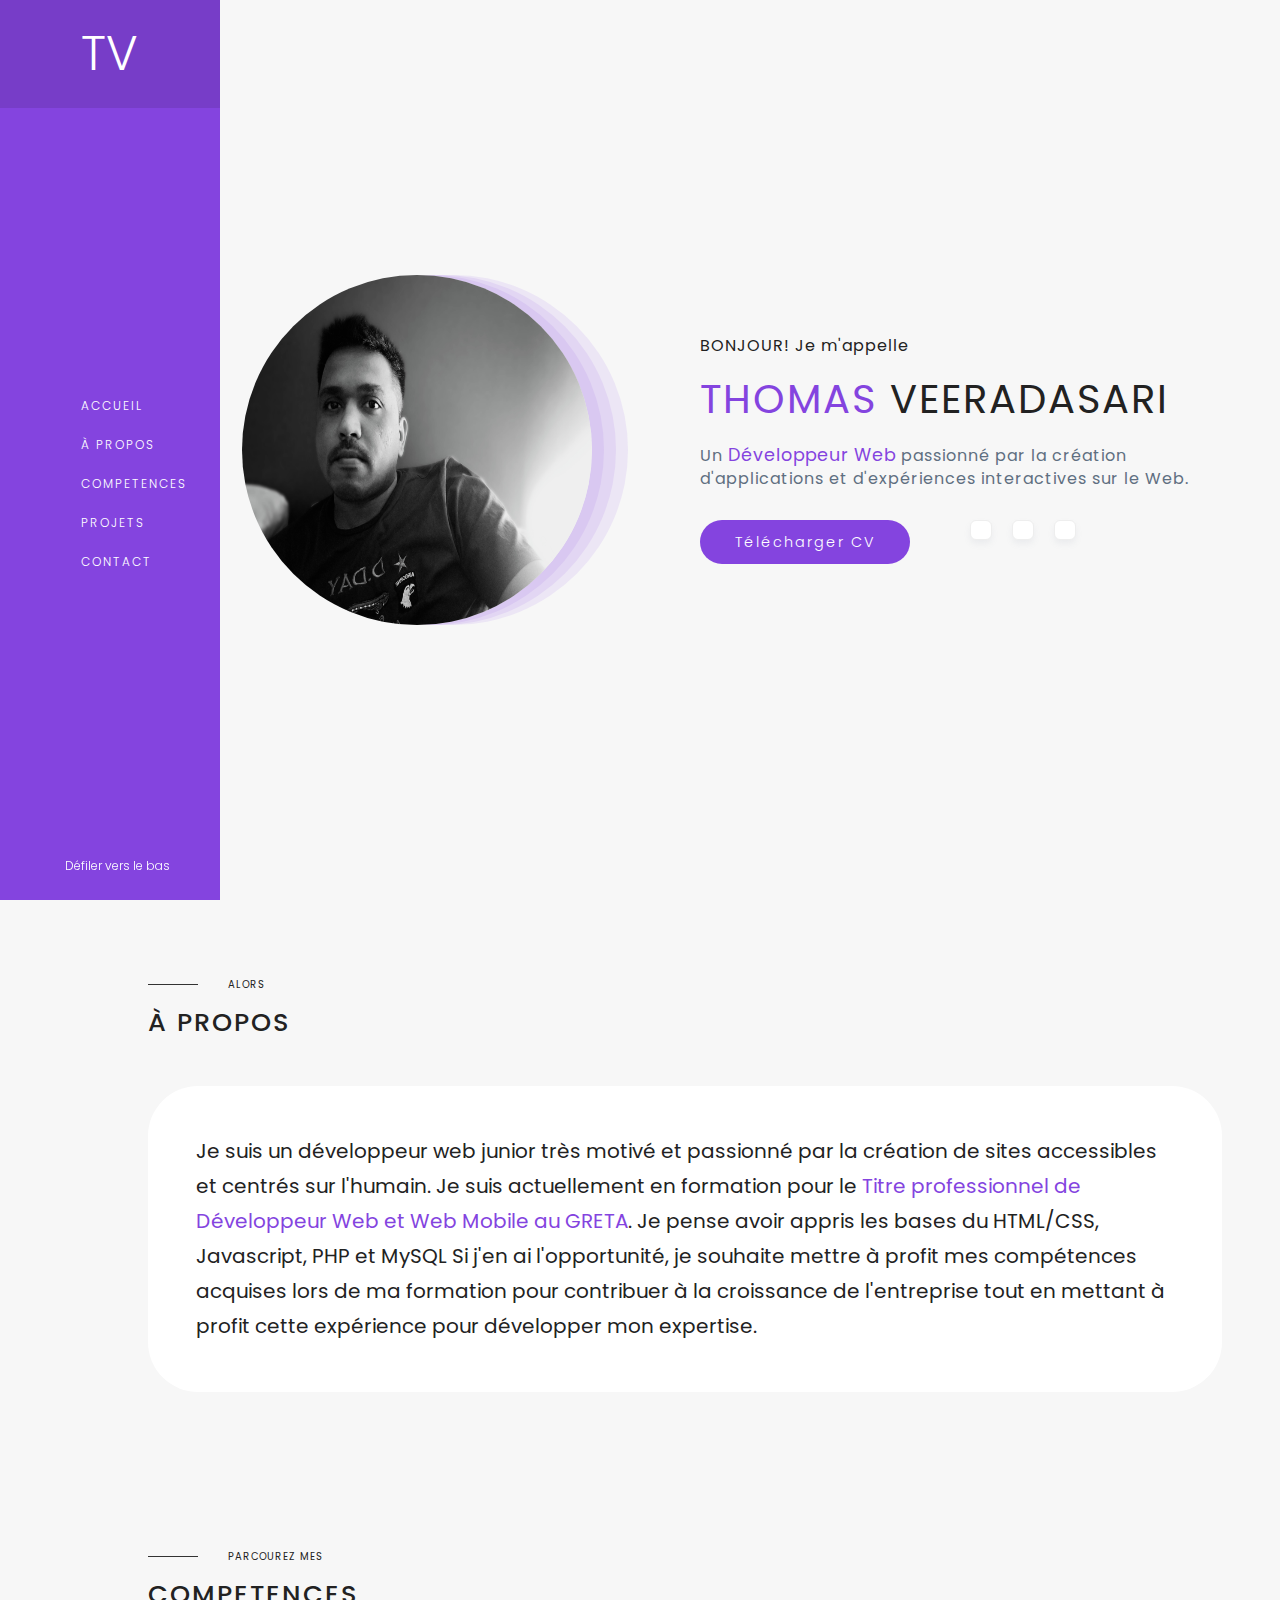
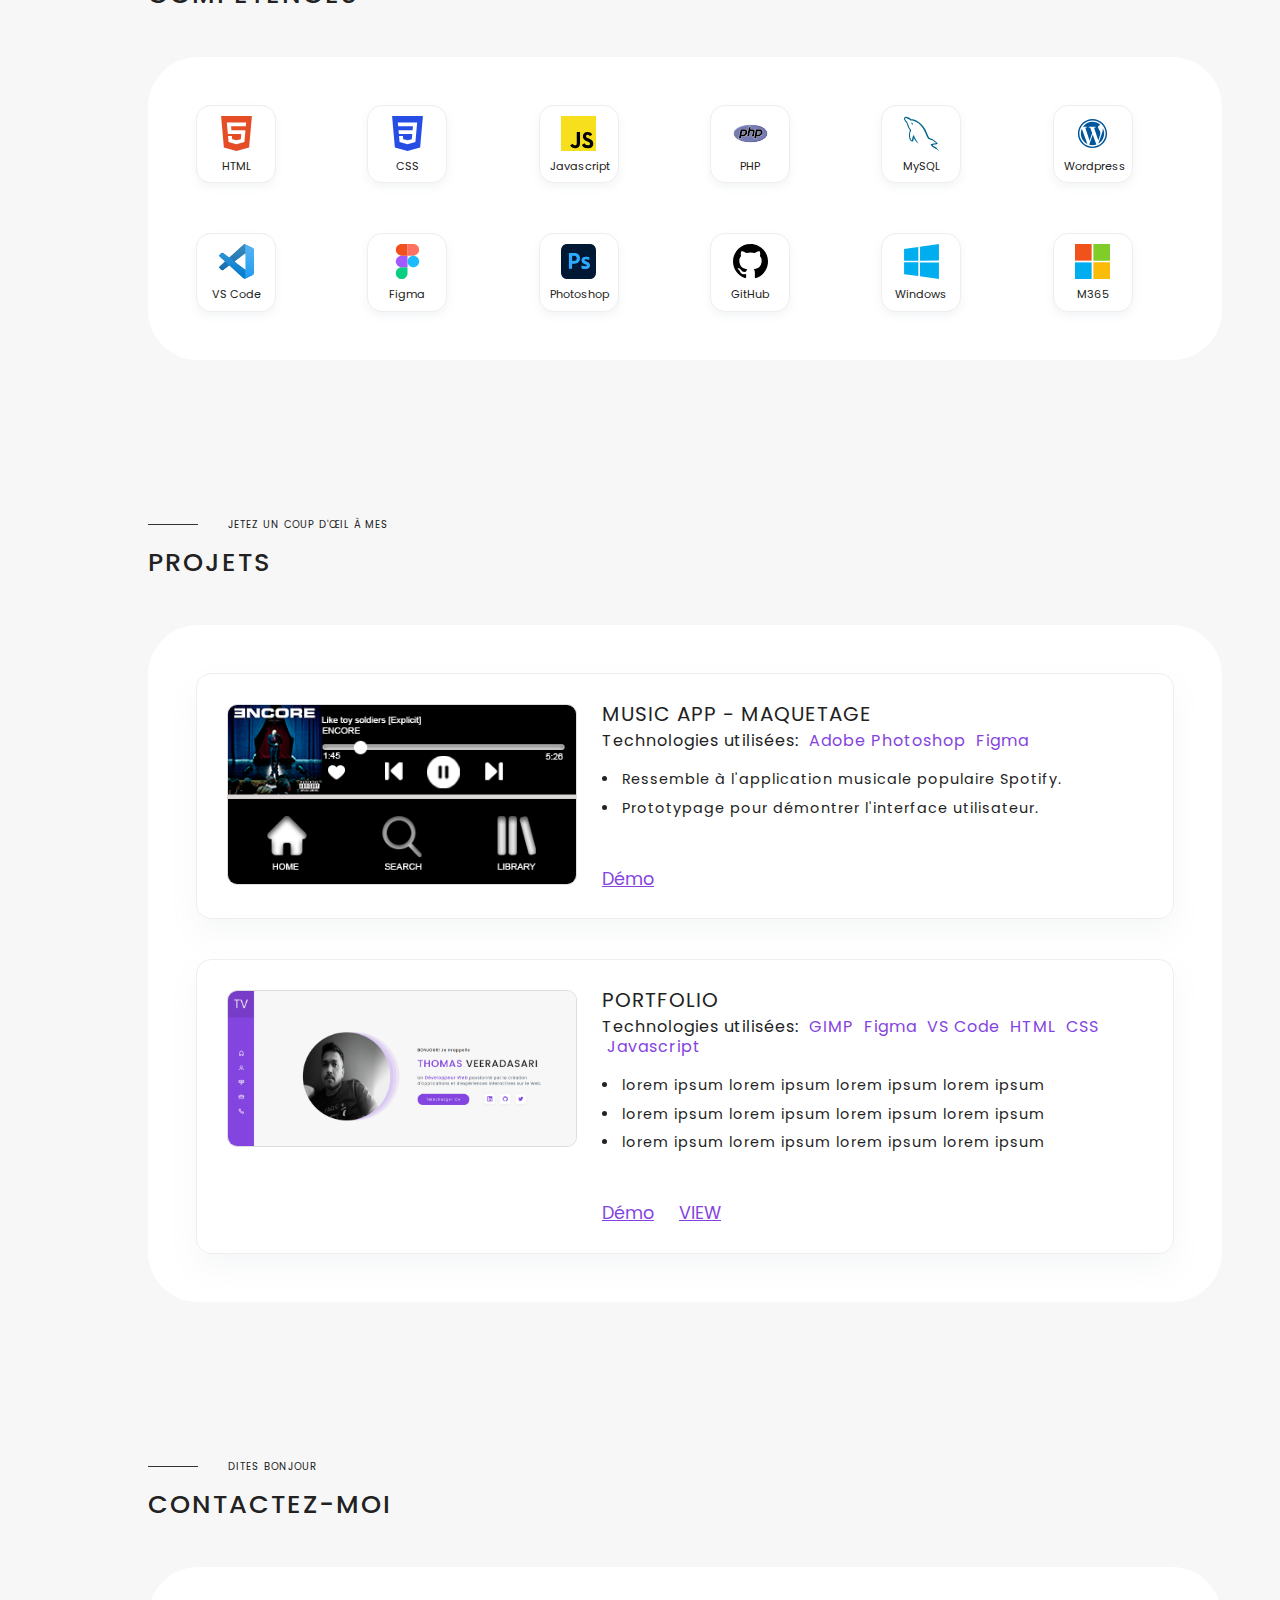
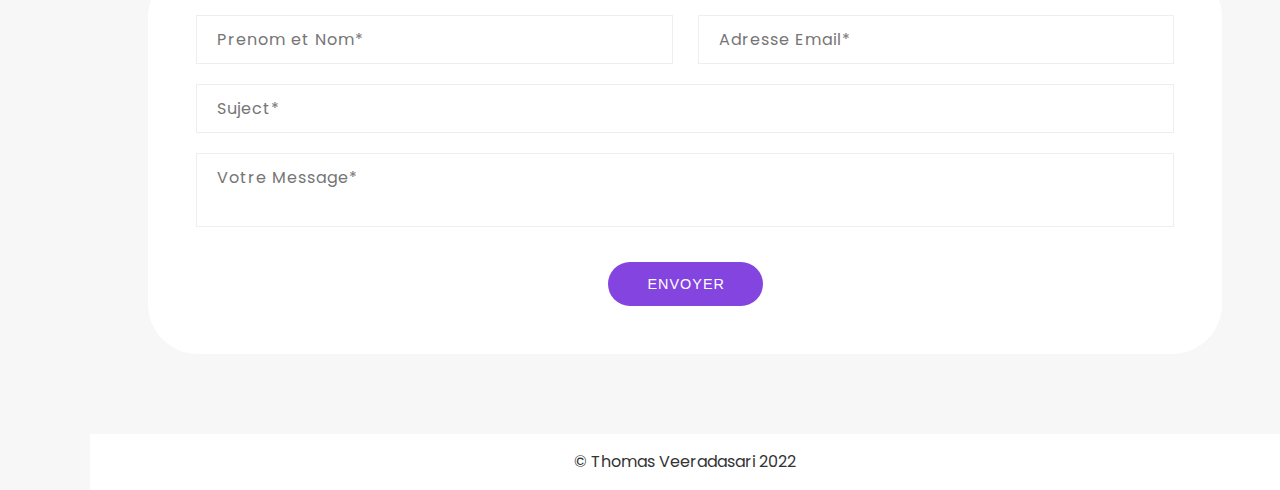
==== index.html @ 2aaac50d "Update index.html" ====
<!DOCTYPE html>
<html lang="en">
<head>
    <meta charset="UTF-8">
    <meta http-equiv="X-UA-Compatible" content="IE=edge">
    <meta name="viewport" content="width=device-width, initial-scale=1.0">
    <title>Thomas Veeradasari - Développeur web et web mobile</title>
    <meta name="description" content="Un Développeur Web passionné par la création d'applications et d'expériences interactives sur le Web.">
    <link rel="Icon" href="assets/Images/code.png" type="image/x-icon">
    <link href="https://fonts.googleapis.com/css2?family=Poppins:ital,wght@0,300;0,500;1,400&display=swap" rel="stylesheet">
    <link rel="stylesheet" href="css/style.css">
    <link rel="stylesheet" href="https://cdn.lineicons.com/2.0/LineIcons.css">
    
    <!-- Global site tag (gtag.js) - Google Analytics -->
    <script async src="https://www.googletagmanager.com/gtag/js?id=G-G7EKZEK2NE"></script>
    <script>
      window.dataLayer = window.dataLayer || [];
      function gtag(){dataLayer.push(arguments);}
      gtag('js', new Date());

      gtag('config', 'G-G7EKZEK2NE');
    </script>
    
</head>
<body>
    <!-- Mobile menu button -->
    <div id="home" class="visuallyHidden"></div>
    <div class="menuButton" id="menuButton" tabindex=0>
        <div class="linesContainer">
            <span></span>
        </div>
    </div>
    <!-- Side menu -->
    <aside class="sideMenu sideMenuShow" id="sideMenu">
        <p class="logo">TV</p>
        <nav>
            <ul class="nav">
                <li class="homeNav">
                    <a href="#home" class="navItem">
                        <i class="lni lni-home"></i>
                        <span class="navItemName">ACCUEIL</span>
                    </a>
                </li>
                <li class="proposNav">
                    <a href="#propos" class="navItem">
                        <i class="lni lni-user"></i>
                        <span class="navItemName">À PROPOS</span>
                    </a>
                </li>
                <li class="competencesNav">
                    <a href="#competences" class="navItem">
                        <i class="lni lni-code-alt"></i>
                        <span class="navItemName">COMPETENCES</span>
                    </a>
                </li>
                <li class="projetsNav">
                    <a href="#projets" class="navItem">
                        <i class="lni lni-briefcase"></i>
                        <span class="navItemName">PROJETS</span>
                    </a>
                </li>
                <li class="contactNav">
                    <a href="#contact" class="navItem">
                        <i class="lni lni-phone"></i>
                        <span class="navItemName">CONTACT</span>
                    </a>
                </li>
            </ul>
        </nav>
        <div class="scrollDown" id="scrollDown">
            <i class="lni lni-arrow-down"></i>
            <span class="navItemName scrollDownText">Défiler vers le bas</span>
        </div>
    </aside>

    <!--Beginning of the wrapper -->
    <div class="wrapper">
        <div class="innerWrapper">
            <header>
                <div class="profilePicture">
                    <img src="assets/Images/IMG20200402204144.jpg" alt="A picture of Thomas Veeradasari">
                </div>
                <div class="profile">
                    <p class="greet">BONJOUR! Je m'appelle</p>
                    <h1 class="name"><span class="firstName">THOMAS</span> VEERADASARI</h1>
                    <p class="resume">Un <span>Développeur Web</span> passionné par la création d'applications et d'expériences interactives sur le Web.</p>
                    <div class="socialResume">
                        <a href="assets/CV_DWWM_VEERADASARI.pdf" alt="Thomas Veeradasari's resumé" class="resumeLink" target="_blank" rel="noopener noreferrer">Télécharger CV</a>
                        <div>
                            <ul class="socialsList">
                                <li><a href="http://www.linkedin.com/in/tnpkv" target="_blank" rel="noopener noreferrer"><i class="lni lni-linkedin-original" aria-label="Link to Thomas's LinkedIn page."></i></a></li>
                                <li><a href="https://github.com/thomasVeeradasari" target="_blank" rel="noopener noreferrer"><i class="lni lni-github-original" aria-label="Link to Thomas's GitHub page."></i></a></li>
                                <li><a href="https://twitter.com/ThomasNPKV" target="_blank" rel="noopener noreferrer"><i class="lni lni-twitter-original" aria-label="Link to Thomas's Twitter profile."></i></a></li>
                            </ul>
                        </div>
                    </div>
                </div>
            </header>
            <!-- Main Section - Beginning -->
            <main>
                <!-- About Section -->
                <section class="proposSection" id="propos">
                    <div class="sectionHead">
                        <span>Alors</span>
                        <h2>À PROPOS</h2>
                    </div>
                    <article class="proposContainer sectionContainer">
                        <p>Je suis un développeur web junior très motivé et passionné par la création de sites accessibles et centrés sur l'humain. Je suis actuellement en formation pour le <span>Titre professionnel de Développeur Web et Web Mobile au GRETA</span>. Je pense avoir appris les bases du HTML/CSS, Javascript, PHP et MySQL Si j'en ai l'opportunité, je souhaite mettre à profit mes compétences acquises lors de ma formation pour contribuer à la croissance de l'entreprise tout en mettant à profit cette expérience pour développer mon expertise.</p>
                    </article>
                </section>

                <!-- Competences Section -->
                <section class="competencesSection" id="competences">
                    <div class="sectionHead">
                        <span>Parcourez mes</span>
                        <h2>COMPETENCES</h2>
                    </div>
                    <div class="competencesContainer sectionContainer">
                        <ul class="competencesGrid">
                            <li>
                                <div class="itemContainer">
                                    <img src="assets/Images/html.svg">
                                    <p>HTML</p>
                                </div>
                            </li>
                            <li>
                                <div class="itemContainer">
                                    <img src="assets/Images/css.svg">
                                    <p>CSS</p>
                                </div>
                            </li>
                            <li>
                                <div class="itemContainer">
                                    <img src="assets/Images/javascript.svg">
                                    <p>Javascript</p>
                                </div>
                            </li>
                            <li>
                                <div class="itemContainer">
                                    <img src="assets/Images/php.svg">
                                    <p>PHP</p>
                                </div>
                            </li>
                            <li>
                                <div class="itemContainer">
                                    <img src="assets/Images/mysql-icon.svg">
                                    <p>MySQL</p>
                                </div>
                            </li>
                            <li>
                                <div class="itemContainer">
                                    <img src="assets/Images/icons8-wordpress.svg">
                                    <p>Wordpress</p>
                                </div>
                            </li>
                            <li>
                                <div class="itemContainer">
                                    <img src="assets/Images/visual-studio-code.svg">
                                    <p>VS Code</p>
                                </div>
                            </li>
                            <li>
                                <div class="itemContainer">
                                    <img src="assets/Images/figma-1.svg">
                                    <p>Figma</p>
                                </div>
                            </li>
                            <li>
                                <div class="itemContainer">
                                    <img src="assets/Images/Adobe_Photoshop_CC_icon.svg.png">
                                    <p>Photoshop</p>
                                </div>
                            </li>
                            <li>
                                <div class="itemContainer">
                                    <img src="assets/Images/iconmonstr-github-1.svg">
                                    <p>GitHub</p>
                                </div>
                            </li>
                            <li>
                                <div class="itemContainer">
                                    <img src="assets/Images/microsoft-windows-22-logo-svgrepo-com.svg">
                                    <p>Windows</p>
                                </div>
                            </li>
                            <li>
                                <div class="itemContainer">
                                    <img src="assets/Images/microsoft.svg">
                                    <p>M365</p>
                                </div>
                            </li>
                        </ul>
                    </div>
                </section>

                <!-- Projets Section -->
                <section class="projetsSection" id="projets">
                    <div class="sectionHead">
                        <span>Jetez un coup d'œil à mes</span>
                        <h2>PROJETS</h2>
                    </div>
                    <div class="projetsContainer sectionContainer">
                        <!-- Projet 1 -->
                        <article class="projetsCard">
                            <div class="projetImageContainer">
                                <img src="assets/Images/footer.png" alt="">
                            </div>
                            <div class="projetsResumeContainer">
                                <h3>MUSIC APP - MAQUETAGE</h3>
                                <h4>Technologies utilisées: <span class="techStack">Adobe Photoshop</span><span class="techStack">Figma</span></h4>
                                <ul>
                                    <li>Ressemble à l'application musicale populaire Spotify.</li>
                                    <li>Prototypage pour démontrer l'interface utilisateur.</li>
                                </ul>
                                <div class="projetsLinks">
                                    <a href="https://www.figma.com/proto/KBWmbtLY37FezzA6kGeio1/Music-App-by-Thomas?page-id=0%3A1&node-id=6%3A7&viewport=241%2C48%2C0.39&scaling=scale-down&starting-point-node-id=6%3A7" class="viewLink" target="_blank" rel="noopener noreferrer">Démo</a>
                                </div>
                            </div>
                        </article>
                        <!-- Projet 2 -->
                        <article class="projetsCard">
                            <div class="projetImageContainer">
                                <img src="assets/Images/Projet_pf.png" alt="">
                            </div>
                            <div class="projetsResumeContainer">
                                <h3>PORTFOLIO</h3>
                                <h4>Technologies utilisées: <span class="techStack">GIMP</span><span class="techStack">Figma</span><span class="techStack">VS Code</span><span class="techStack">HTML</span><span class="techStack">CSS</span><span class="techStack">Javascript</span></h4>
                                <ul>
                                    <li>lorem ipsum lorem ipsum lorem ipsum lorem ipsum</li>
                                    <li>lorem ipsum lorem ipsum lorem ipsum lorem ipsum</li>
                                    <li>lorem ipsum lorem ipsum lorem ipsum lorem ipsum</li>
                                </ul>
                                <div class="projetsLinks">
                                    <a href="" class="viewLink">Démo</a>
                                    <a href="" class="viewLink">VIEW</a>
                                </div>
                            </div>
                        </article>
                    </div>
                </section>

                <!-- Contact Section -->
                <section class="contactSection" id="contact">
                    <div class="sectionHead">
                        <span>Dites Bonjour</span>
                        <h2>CONTACTEZ-MOI</h2>
                    </div>
                    <div class="contactContainer sectionContainer">
                        <!-- <h3>GET in Touch</h3> -->
                        <form action="https://formspree.io/f/myyobzgb" id="contactForm" method="POST">
                            <label for="nameInput" class="srOnly"></label>
                            <input type="text" id="nameInput" class="nameInput" name="nameInput" placeholder="Prenom et Nom*" required>
                            <label for="emailInput" class="srOnly"></label>
                            <input type="email" id="emailInput" class="emailInput" name="emailInput" placeholder="Adresse Email*" required>
                            <label for="subjectInput" class="srOnly"></label>
                            <input type="text" id="subjectInput" class="subjectInput" name="subjectInput" placeholder="Suject*" required>
                            <label for="messageInput" class="srOnly"></label>
                            <textarea name="messageInput" id="messageInput" name="messageInput" class="messageInput" placeholder="Votre Message*" required></textarea>
                        </form>
                        <button type="submit" form="contactForm" class="formSend" target="_blank" rel="noopener noreferrer">ENVOYER</button>
                    </div>
                </section>

            </main> <!-- End of Main -->
        </div>
        <!-- Footer -->
        <footer>
            <p>&copy; Thomas Veeradasari 2022</p>
        </footer>
    </div> <!-- End of the wrapper -->
    <script src="https://code.jquery.com/jquery-3.5.1.js" integrity="sha256-QWo7LDvxbWT2tbbQ97B53yJnYU3WhH/C8ycbRAkjPDc=" crossorigin="anonymous"></script>
    <script type="text/javascript" src="scripts/index.js"></script>
</body>
</html>
---- css/style.css ----
a, abbr, acronym, address, applet, article, aside, audio, b, big, blockquote, body, canvas, caption, center, cite, code, dd, del, details, dfn, div, dl, dt, em, embed, fieldset, figcaption, figure, footer, form, h1, h2, h3, h4, h5, h6, header, hgroup, html, i, iframe, img, ins, kbd, label, legend, li, mark, menu, nav, object, ol, output, p, pre, q, ruby, s, samp, section, small, span, strike, strong, sub, summary, sup, table, tbody, td, tfoot, th, thead, time, tr, tt, u, ul, var, video {
    margin: 0;
    padding: 0;
    border: 0;
    font-size: 100%;
    font: inherit;
    vertical-align: baseline;
}

article, aside, details, figcaption, figure, footer, header, hgroup, menu, nav, section {
    display: block;
}

body {
    line-height: 1;
}

ol, ul {
    list-style: none;
}

[hidden] {
    display: none;
}

html {
    font-size: 100%;
    -webkit-text-size-adjust: 100%;
    -ms-text-size-adjust: 100%;
}

a:focus {
    outline: thin dotted;
}
  
a:active, a:hover {
    outline: 0;
}

form {
    margin: 0;
}

button, input, select, textarea {
    font-size: 100%;
    margin: 0;
    vertical-align: baseline;
}

button, input {
    line-height: normal;
}

button, select {
    text-transform: none;
}

button, html input[type=button], input[type=reset], input[type=submit] {
    -webkit-appearance: button;
    cursor: pointer;
}
  
button[disabled], html input[disabled] {
    cursor: default;
}

textarea {
    overflow: auto;
    vertical-align: top;
    resize: vertical;
}

button, html, input, select, textarea {
    color: #222;
}

::-moz-selection {
    background: #b3d4fc;
    text-shadow: none;
}
  
::selection {
    background: #b3d4fc;
    text-shadow: none;
}

img {
    border: 0;
    -ms-interpolation-mode: bicubic;
    vertical-align: middle;
}

* {
    -webkit-box-sizing: border-box;
    box-sizing: border-box;
}

.visuallyHidden:not(:focus):not(:active) {
    position: absolute;
    width: 1px;
    height: 1px;
    margin: -1px;
    border: 0;
    padding: 0;
    white-space: nowrap;
    -webkit-clip-path: inset(100%);
            clip-path: inset(100%);
    clip: rect(0 0 0);
    overflow: hidden;
}

.srOnly {
    position: absolute;
    width: 1px;
    height: 1px;
    margin: -1px;
    border: 0;
    padding: 0;
    white-space: nowrap;
    -webkit-clip-path: inset(100%);
    clip-path: inset(100%);
    clip: rect(0 0 0 0);
    overflow: hidden;
}

body {
    font-family: 'poppins', sans-serif;
    font-size: 125%;
    background: #f7f7f7;
    display: -webkit-box;
    display: -ms-flexbox;
    display: flex;
    position: relative;
}

a {
    text-decoration: none;
    color: white;
}

section {
    padding: 80px 0;
}

.wrapper {
    width: calc(100% - 90px);
    margin-left: 90px;
    overflow: hidden;
}

.innerWrapper {
    padding: 0 33px;
    max-width: 1140px;
    margin: 0 auto;
}

.sectionContainer {
    background-color: white;
    border-radius: 50px;
    padding: 48px;
}

.sectionHead {
    margin-bottom: 50px;
}

.sectionHead span {
    padding-bottom: 20px;
    display: block;
    font-size: 10px;
    text-transform: uppercase;
    position: relative;
    padding-left: 80px;
    letter-spacing: 1px;
}

.sectionHead span::before {
    content: "";
    position: absolute;
    left: 0;
    top: 4px;
    width: 50px;
    height: 1px;
    background: #333;
}

.sectionHead h2 {
    font-weight: 500;
    letter-spacing: 2px;
    font-size: 1.6rem;
}

.techStack {
    color: #8444df;
}

.menuButton {
    cursor: pointer;
    position: fixed;
    height: 30px;
    width: 35px;
    padding: 10px;
    top: 35px;
    right: 25px;
    z-index: 20;
    display: none;
}

.menuButton:focus {
    border: 2px solid #8444df;
}

.menuButton .linesContainer {
    position: relative;
}

.menuButton .linesContainer span, .menuButton .linesContainer span:before, .menuButton .linesContainer span:after {
    border-radius: 5px;
    width: 25px;
    height: 2px;
    background-color: black;
    position: absolute;
    display: block;
    content: '';
}

.menuButton .linesContainer span {
    top: 3px;
    left: -6px;
}
  
.menuButton .linesContainer span:before {
    top: -10px;
}
  
.menuButton .linesContainer span:after {
    bottom: -10px;
}

.sideMenu {
    display: -webkit-box;
    display: -ms-flexbox;
    display: flex;
    -webkit-box-orient: vertical;
    -webkit-box-direction: normal;
    -ms-flex-direction: column;
    flex-direction: column;
    -webkit-box-pack: justify;
    -ms-flex-pack: justify;
    justify-content: space-between;
    width: 105px;
    height: 100vh;
    background-color: #8444df;
    position: fixed;
    color: white;
    -webkit-transition: all 0.3s ease-in;
    transition: all 0.3s ease-in;
    z-index: 10;
}

.sideMenu p {
    text-align: center;
    padding: 30px 15px;
    font-size: 3rem;
    letter-spacing: 1px;
    font-weight: 300;
    background-color: #773dc8;
}

.sideMenu nav {
    padding: 26px;
}

.sideMenu nav a {
    padding: 13px 17px;
    display: inline-block;
    margin-bottom: 10px;
    font-size: 1.3rem;
    -webkit-transition-duration: 0.25s;
    transition-duration: 0.25s;
    border-radius: 6px;
    width: 100%;
    position: relative;
}

.sideMenu nav a span {
    font-size: 0.75rem;
    font-weight: 300;
    letter-spacing: 2px;
    -webkit-transition-duration: 0.2s;
    transition-duration: 0.2s;
    position: absolute;
    left: 55px;
    top: 18px;
    -webkit-transition-delay: 0.1s;
    transition-delay: 0.1s;
}

.sideMenu nav a:hover, .sideMenu nav a:focus {
    background-color: #9D69E5;
    -webkit-box-shadow: 0 14px 28px rgba(0, 0, 0, 0.2);
    box-shadow: 0 14px 28px rgba(0, 0, 0, 0.2);
}

.sideMenu .scrollDown {
    height: 50px;
    position: relative;
    left: 35px;
}

.sideMenu .scrollDown .lni-arrow-down {
    line-height: 1.2;
    font-size: 2rem;
}
  
.sideMenu .scrollDown .scrollDownText {
    font-size: 0.75rem;
    position: absolute;
    top: 10px;
    left: 30px;
    font-weight: 300;
}

.hoverMenu {
    width: 220px;
}
  
.menuShow {
    display: block;
}
  
.menuHide {
    display: none;
}
  
.sideMenuHide {
    left: -300px;
}
  
.sideMenuShow {
    left: 0;
}

header {
    height: 100vh;
    display: -webkit-box;
    display: -ms-flexbox;
    display: flex;
    -webkit-box-pack: center;
    -ms-flex-pack: center;
    justify-content: center;
    -webkit-box-align: center;
    -ms-flex-align: center;
    align-items: center;
    width: 100%;
}

header .profilePicture {
    -webkit-box-flex: 0;
    -ms-flex: 0 0 50%;
    flex: 0 0 50%;
    padding: 0 15px;
    display: -webkit-box;
    display: -ms-flexbox;
    display: flex;
    -webkit-box-pack: center;
    -ms-flex-pack: center;
    justify-content: center;
    width: 100%;
    position: relative;
}

header .profilePicture img {
    border-radius: 50%;
    margin: 0 auto;
    width: 350px;
    height: 350px;
    -webkit-box-shadow: 12px 0 #d9c8f1, 24px 0 #e2d6f3, 36px 0 #ece6f5;
    box-shadow: 12px 0 #d9c8f1, 24px 0 #e2d6f3, 36px 0 #ece6f5;
}

header .profile {
    -webkit-box-flex: 0;
    -ms-flex: 0 0 50%;
    flex: 0 0 50%;
    padding: 0 15px;
    width: 100%;
}

header .profile .greet {
    letter-spacing: 1px;
    font-size: 1rem;
    line-height: 1.2;
}

header .profile h1 {
    font-size: 2.5rem;
    letter-spacing: 2px;
    margin: 24px 0;
}

header .profile h1 span {
    color: #8444df;
}

header .profile .resume {
    letter-spacing: 1px;
    color: #5F6F81;
    font-size: 1rem;
    min-width: 250px;
    line-height: 1.4;
}

header .profile .resume span {
    color: #8444df;
    font-size: 1.1rem;
}

header .profile .socialResume {
    display: -webkit-box;
    display: -ms-flexbox;
    display: flex;
    margin-top: 30px;
}

header .profile .socialResume .resumeLink {
    background-color: #8444df;
    padding: 15px 35px;
    border-radius: 40px;
    letter-spacing: 2px;
    font-size: 0.9rem;
    font-weight: 300;
    display: inline-block;
    -webkit-transition: all 0.3s ease-in;
    transition: all 0.3s ease-in;
}

header .profile .socialResume .resumeLink:hover {
    -webkit-box-shadow: 0 14px 28px rgba(0, 0, 0, 0.2);
    box-shadow: 0 14px 28px rgba(0, 0, 0, 0.2);
}
  
header .profile .socialResume .resumeLink:focus {
    border-color: #80bdff;
    outline: 0;
    -webkit-box-shadow: 0 0 0 0.2rem rgba(0, 123, 255, 0.25);
    box-shadow: 0 0 0 0.2rem rgba(0, 123, 255, 0.25);
}

.socialsList {
    display: -webkit-box;
    display: -ms-flexbox;
    display: flex;
    margin-left: 50px;
}

.socialsList li {
    margin: 0 10px;
}

.socialsList li a {
    padding: 9px 10px;
    background-color: white;
    border-radius: 6px;
    color: #8444df;
    border: 1px solid #eee;
    -webkit-box-shadow: 0px 4px 6px rgba(134, 151, 168, 0.1);
    box-shadow: 0px 4px 6px rgba(134, 151, 168, 0.1);
    -webkit-transition: all 0.3s ease-in;
    transition: all 0.3s ease-in;
    display: inline-block;
}

.socialsList li a:hover {
    -webkit-box-shadow: 0 7px 15px rgba(0, 0, 0, 0.2);
    box-shadow: 0 7px 15px rgba(0, 0, 0, 0.2);
}
  
.socialsList li a:focus {
    border-color: #80bdff;
    outline: 0;
    -webkit-box-shadow: 0 0 0 0.2rem rgba(0, 123, 255, 0.25);
    box-shadow: 0 0 0 0.2rem rgba(0, 123, 255, 0.25);
}

.proposContainer p {
    line-height: 1.75;
}

.proposContainer p span {
    color: #8444df;
}

.competencesContainer {
    text-align: center;
    font-size: 0.7rem;
}

.competencesGrid {
    display: -ms-grid;
    display: grid;
    grid-template-columns: repeat(auto-fill, minmax(100px, 1fr));
    grid-column-gap: 50px;
    grid-row-gap: 50px;
}

.competencesGrid li {
    background-color: white;
    padding: 10px;
    border-radius: 15px;
    width: 80px;
    -webkit-transition: all 0.3s ease-in;
    transition: all 0.3s ease-in;
    -webkit-box-shadow: 0px 4px 8px rgba(134, 151, 168, 0.1);
    box-shadow: 0px 4px 8px rgba(134, 151, 168, 0.1);
    border: 1px solid #eee;
}

.competencesGrid li p {
    margin-top: 10px;
}

.competencesGrid li img {
    width: 35px;
    height: 35px;
}

.projetsCard {
    display: -webkit-box;
    display: -ms-flexbox;
    display: flex;
    padding: 30px;
    margin-top: 40px;
    border-radius: 15px;
    -webkit-box-shadow: 0px 14px 28px rgba(134, 151, 168, 0.08);
    box-shadow: 0px 14px 28px rgba(134, 151, 168, 0.08);
    -webkit-transition: all 0.3s ease-in;
    transition: all 0.3s ease-in;
    border: 1px solid #eee;
}

.projetsCard:first-child {
    margin-top: 0;
}

.projetsCard .projetImageContainer {
    -webkit-box-flex: 0;
    -ms-flex: 0 0 350px;
    flex: 0 0 350px;
    border-radius: 10px;
    height: auto;
}

.projetsCard .projetImageContainer img {
    width: 100%;
    border-radius: 10px;
    border: 1px solid #ddd;
}

.projetsCard .projetsResumeContainer {
    -webkit-box-flex: 0;
    -ms-flex: 0 1 calc(100% - 350px);
    flex: 0 1 calc(100% - 350px);
    margin-left: 25px;
}

.projetsCard .projetsResumeContainer h3 {
    letter-spacing: 1px;
}

.projetsCard .projetsResumeContainer ul {
    list-style: disc inside;
    font-size: 0.9rem;
    line-height: 1.3;
    letter-spacing: 1px;
    margin-top: 20px;
}

.projetsCard .projetsResumeContainer ul li:not(:first-child) {
    margin-top: 10px;
}

.projetsCard .projetsResumeContainer p {
    font-size: 0.9rem;
    margin-top: 20px;
}

.projetsCard .projetsResumeContainer h4 {
    font-size: 1rem;
    margin-top: 7px;
    letter-spacing: 1px;
    line-height: 1.2;
}

.projetsCard .projetsResumeContainer h4 span {
    color: #8444df;
    display: inline-block;
    padding: 0 5px;
}

.projetsCard .projetsResumeContainer .projetsLinks {
    margin-top: 50px;
}

.projetsCard .projetsResumeContainer .projetsLinks a {
    font-size: 1.1rem;
    margin-right: 20px;
    color: #8444df;
    display: inline-block;
    text-decoration: underline;
}

.projetsCard .projetsResumeContainer .projetsLinks a:focus {
    border: 2px solid #8444df;
}

.contactContainer h3 {
    letter-spacing: 1px;
    margin-bottom: 24px;
}

.contactContainer {
    margin-top: 48px;
    display: flex;
    flex-direction: column;
    justify-content: center;
}

.contactContainer form {
    display: -ms-grid;
    display: grid;
    grid-template-columns: repeat(2, 1fr);
    row-gap: 20px;
    column-gap: 25px;
    margin-bottom: 35px;
}

.contactContainer form input,
.contactContainer form textarea {
    border: 1px solid #eee;
    -webkit-transition: all 0.3s ease-in;
    transition: all 0.3s ease-in;
    padding: 11px 20px;
    font-size: 1rem;
    font-family: 'Poppins', sans-serif;
    letter-spacing: 1px;
    width: 100%;
}

.contactContainer form input:focus,
.contactContainer form textarea:focus {
    border-color: #80bdff;
    outline: 0;
    -webkit-box-shadow: 0 0 0 0.2rem rgba(0, 123, 255, 0.25);
    box-shadow: 0 0 0 0.2rem rgba(0, 123, 255, 0.25);
}

.contactContainer form textarea {
    resize: none;
}

.contactContainer form::placeholder {
    font-size: 0.9rem;
    letter-spacing: 1px;
    color: #6c757d;
    opacity: 1;
    font-family: 'Poppins', sans-serif;
}

.contactContainer form .subjectInput,
.contactContainer form .messageInput {
    -ms-grid-column: 1;
    -ms-grid-column-span: 2;
    grid-column: 1 /3;
}

.contactContainer button {
    padding: 14px 40px;
    font-size: 0.9rem;
    border: none;
    background-color: #8444df;
    color: white;
    letter-spacing: 1px;
    border-radius: 40px;
    width: 155px;
    margin: 0 auto;
    transition: all 0.3s ease-in;
}

.contactContainer button:focus {
    border-color: #80bdff;
    outline: 0;
    box-shadow: 0 0 0 0.2rem rgba(0, 123, 255, 0.25);
}

.contactContainer button:hover {
    box-shadow: 0px 10px 40px 0px rgba(0, 0, 0, 0.2);
}

footer {
    padding: 20px;
    background-color: white;
}

footer p {
    width: 250px;
    margin: 0 auto;
    color: #333;
    font-size: 1rem;
    text-align: center;
}

/**********************/
/*   MAX WIDTH 1040PX */
/**********************/
@media (max-width: 1040px) {
    .contactContainer form {
        grid-template-columns: repeat(1, 1fr);
    }
    .contactContainer form .subjectInput,
    .contactContainer form .messageInput {
      grid-column: 1 /2;
    }
}

/**********************/
/*   MIN WIDTH 991PX  */
/**********************/
@media (min-width: 991px) {
    .navItemName {
      display: none;
    }
    .sideMenu:hover {
      width: 220px;
    }
    .sideMenu:hover .navItemName {
      display: block;
    }
}

/**********************/
/*   MAX WIDTH 900PX  */
/**********************/
@media (max-width: 990px) {
    .wrapper {
      width: 100%;
      margin-left: 0;
    }
    .sideMenu {
      width: 220px;
      -webkit-box-pack: start;
          -ms-flex-pack: start;
              justify-content: flex-start;
    }
    .sideMenu nav {
      margin-top: 40px;
    }
    .menuButton {
      display: block;
    }
    header {
      display: block;
      padding: 80px 0;
      height: auto;
    }
    header .profile {
      text-align: center;
      margin-top: 50px;
    }
    header .profile .socialResume {
      -webkit-box-pack: center;
          -ms-flex-pack: center;
              justify-content: center;
    }
    .socialsList {
      margin-left: 10px;
    }
}

/**********************/
/*   MIN WIDTH 768PX  */
/**********************/
@media (min-width: 768px) {
    .competencesGrid li:hover {
      -webkit-box-shadow: 0 10px 28px rgba(0, 0, 0, 0.2);
              box-shadow: 0 10px 28px rgba(0, 0, 0, 0.2);
    }
    .projetsCard:hover {
      -webkit-box-shadow: 5px 14px 28px rgba(134, 151, 168, 0.2);
              box-shadow: 5px 14px 28px rgba(134, 151, 168, 0.2);
    }
}

/**********************/
/*   MAX WIDTH 767PX  */
/**********************/
@media (max-width: 767px) {
    .innerWrapper {
      padding: 0 15px;
    }
    header .profilePicture img {
      width: 250px;
      height: 250px;
    }
    .sectionContainer {
      background-color: transparent;
      padding: 0;
    }
    .proposContainer {
      line-height: 1.3;
      font-size: 1rem;
    }
    .projetsCard {
      display: block;
      padding: 0;
    }
    .projetsCard .projetImageContainer {
      max-width: 500px;
      margin: 0 auto;
    }
    .projetsCard .projetsResumeContainer {
      margin-left: 0;
      margin-top: 20px;
      padding: 20px;
    }
    .projetsCard .projetsResumeContainer .projetsLinks {
      margin-top: 25px;
    }
    .competencesGrid {
      row-gap: 15px;
      -webkit-column-gap: 15px;
              column-gap: 15px;
    }
}

/**********************/
/*   MAX WIDTH 400PX  */
/**********************/
@media (max-width: 400px) {
    header {
      padding: 40px 0;
    }
    header .profile .socialResume {
      display: block;
    }
    header .profile img {
      -webkit-box-shadow: 12px 0 #d9c8f1;
              box-shadow: 12px 0 #d9c8f1;
    }
    .socialsList {
      -webkit-box-pack: center;
          -ms-flex-pack: center;
              justify-content: center;
      margin-left: 0;
      margin-top: 30px;
    }
    .contactContainer form input,
    .contactContainer form textarea {
      max-width: 380px;
    }
}
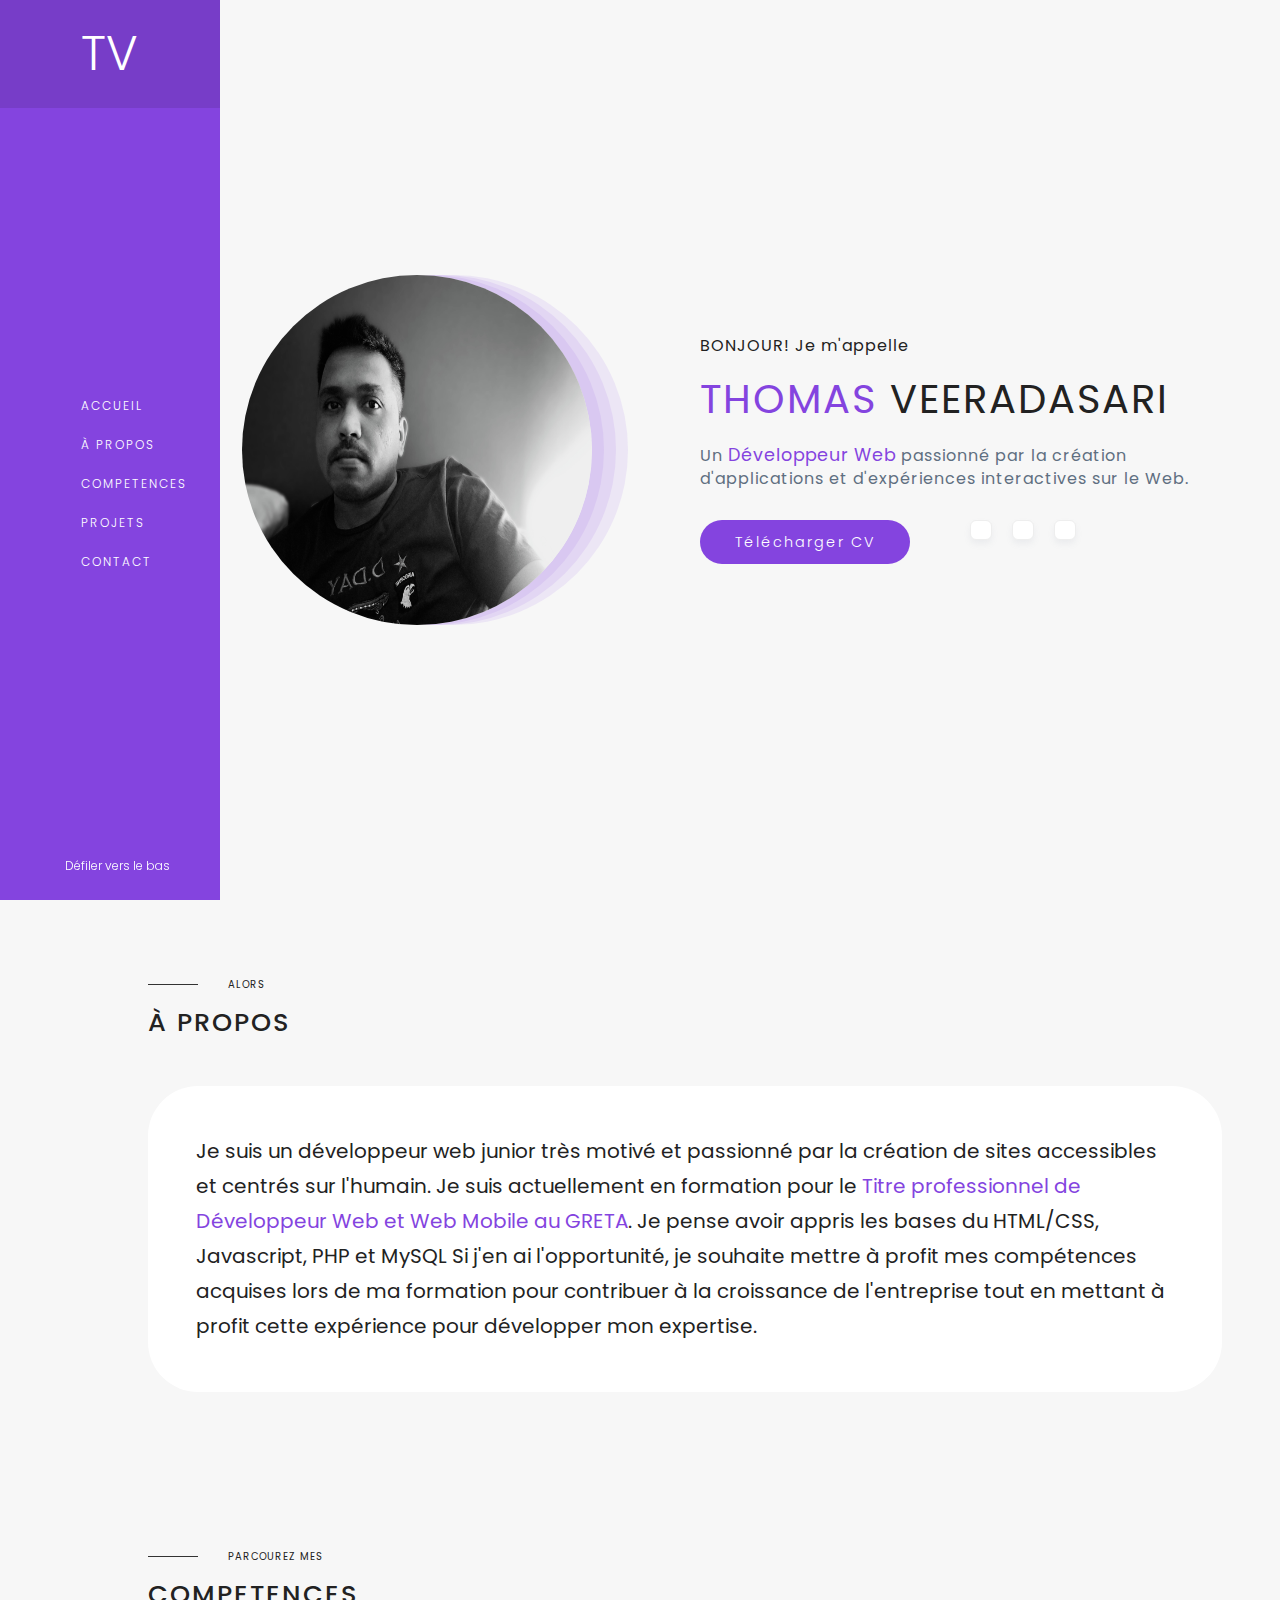
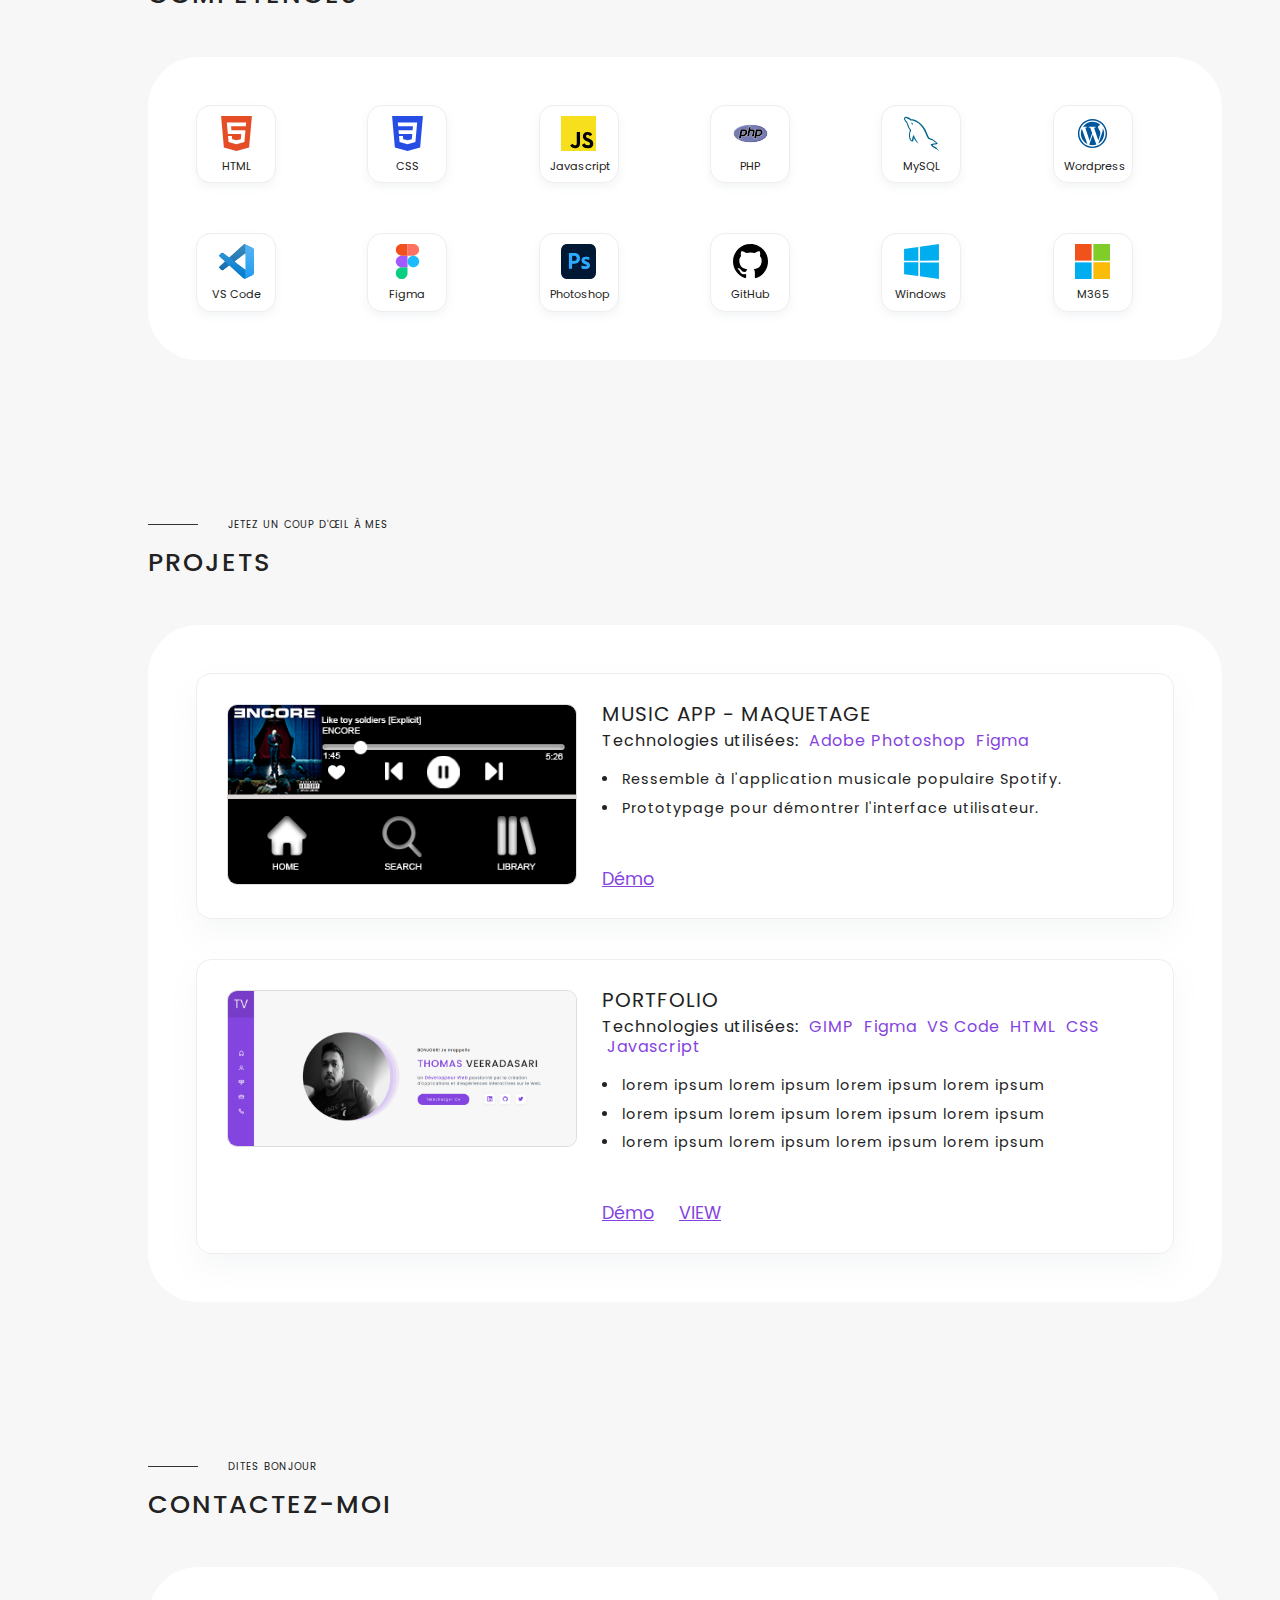
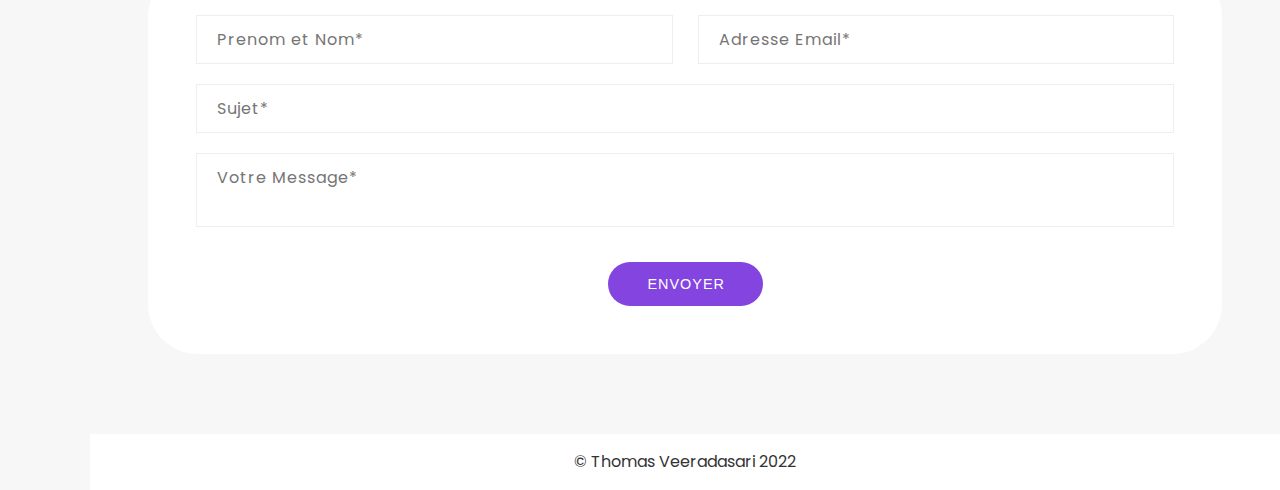
==== commit 373e06c5: "Update index.html" ====
--- a/index.html
+++ b/index.html
@@ -253,7 +253,7 @@
                             <label for="emailInput" class="srOnly"></label>
                             <input type="email" id="emailInput" class="emailInput" name="emailInput" placeholder="Adresse Email*" required>
                             <label for="subjectInput" class="srOnly"></label>
-                            <input type="text" id="subjectInput" class="subjectInput" name="subjectInput" placeholder="Suject*" required>
+                            <input type="text" id="subjectInput" class="subjectInput" name="subjectInput" placeholder="Sujet*" required>
                             <label for="messageInput" class="srOnly"></label>
                             <textarea name="messageInput" id="messageInput" name="messageInput" class="messageInput" placeholder="Votre Message*" required></textarea>
                         </form>
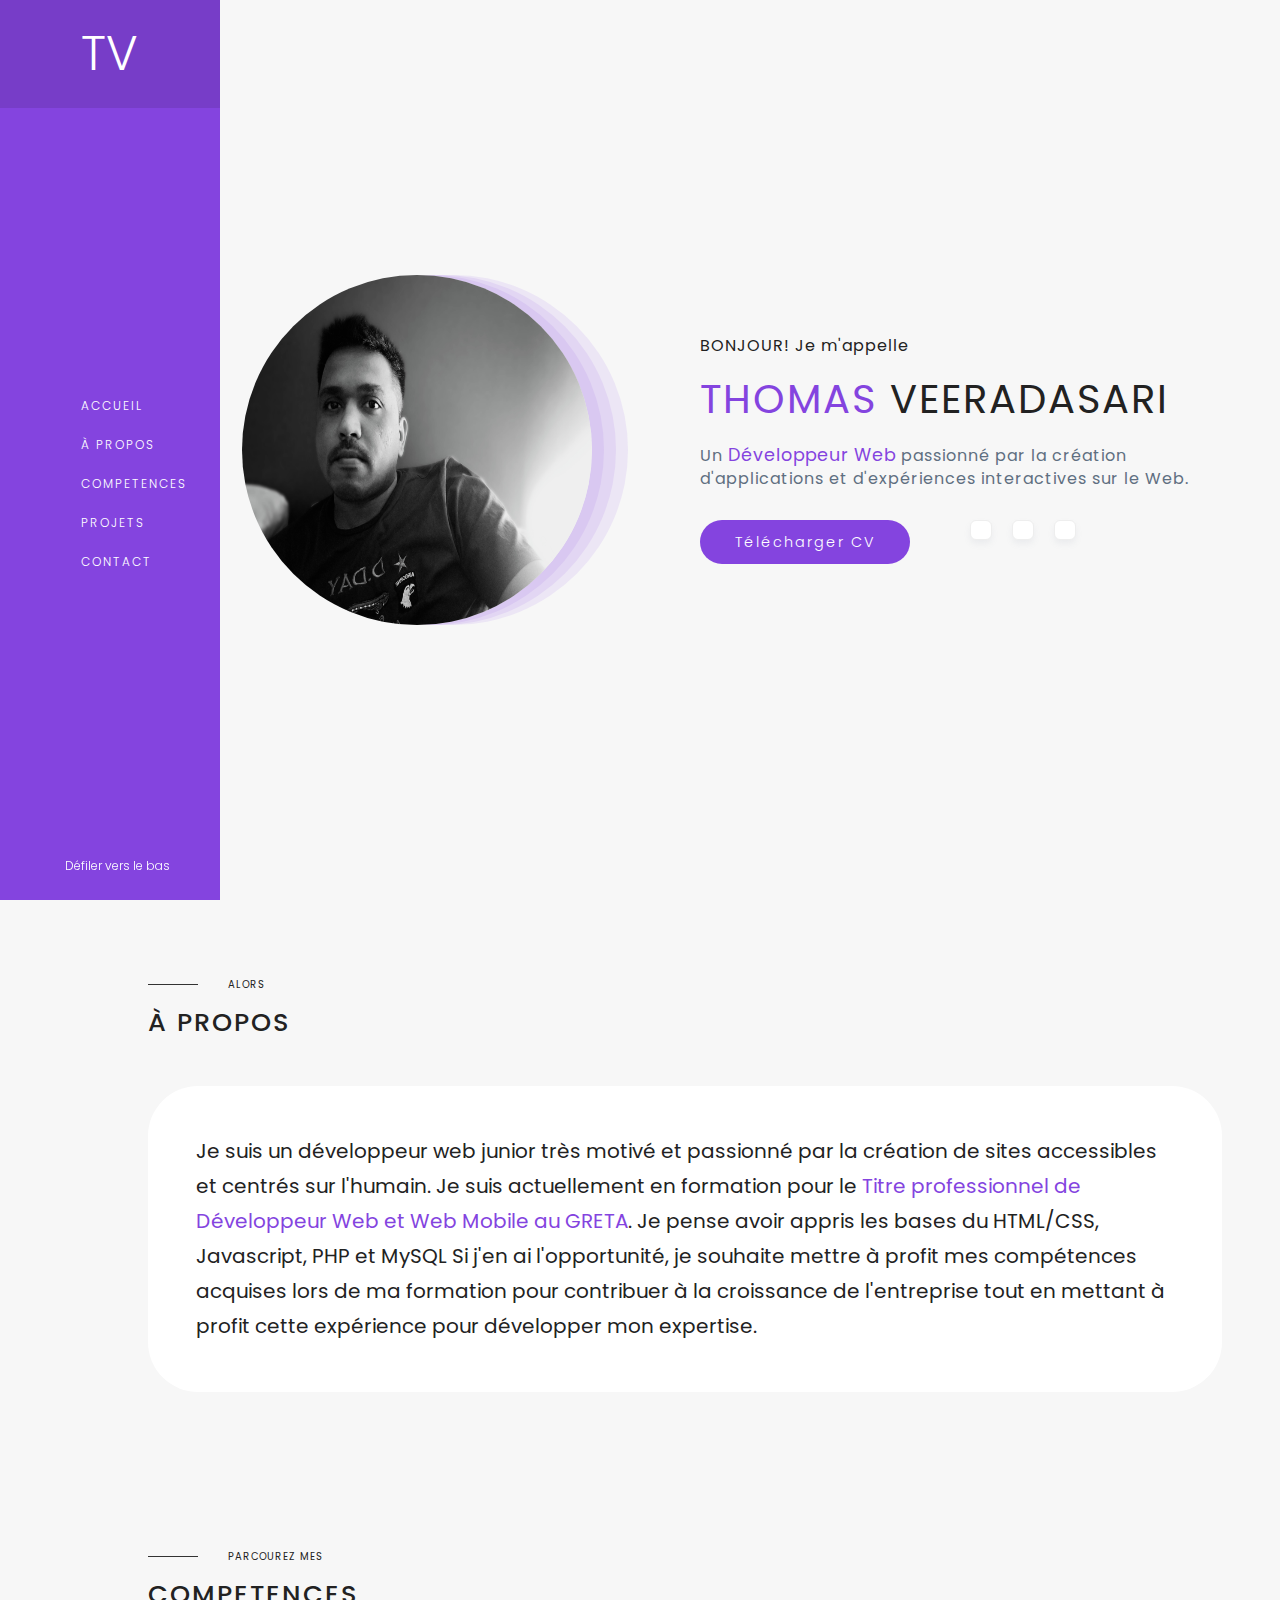
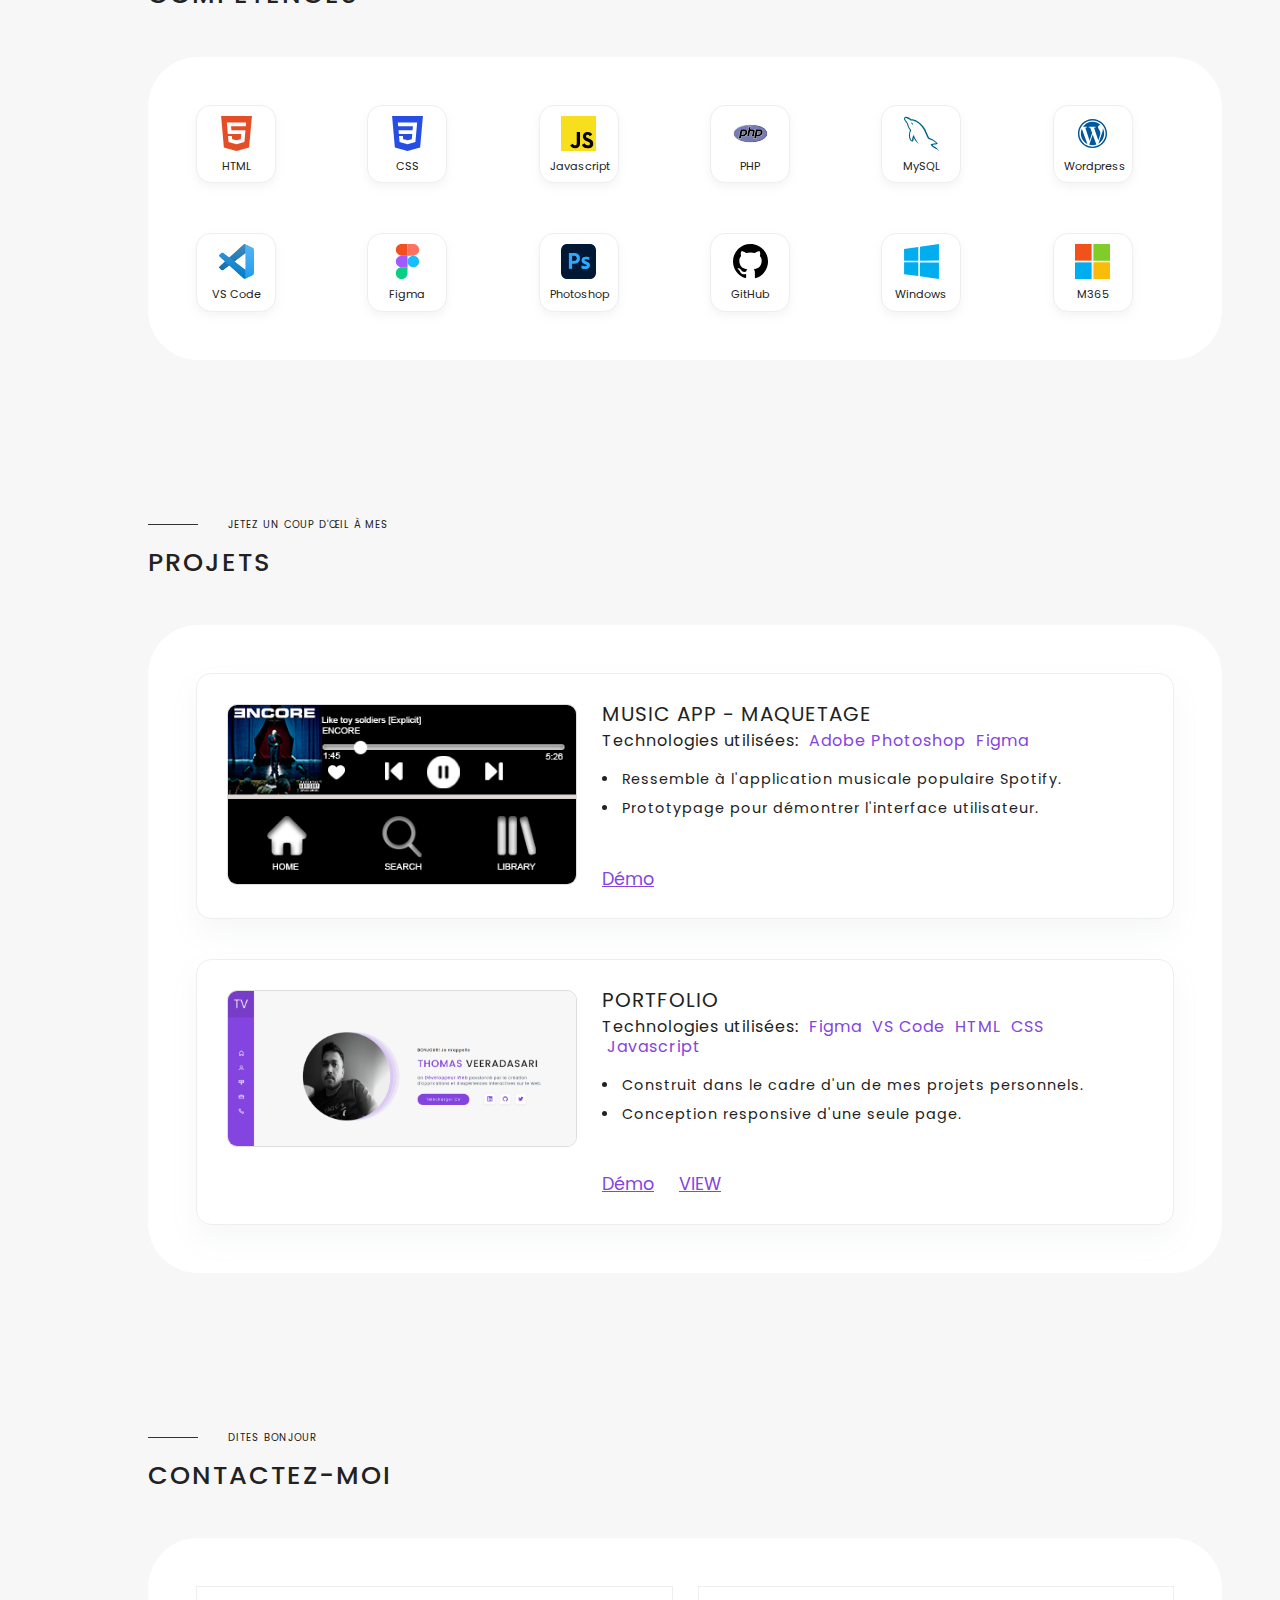
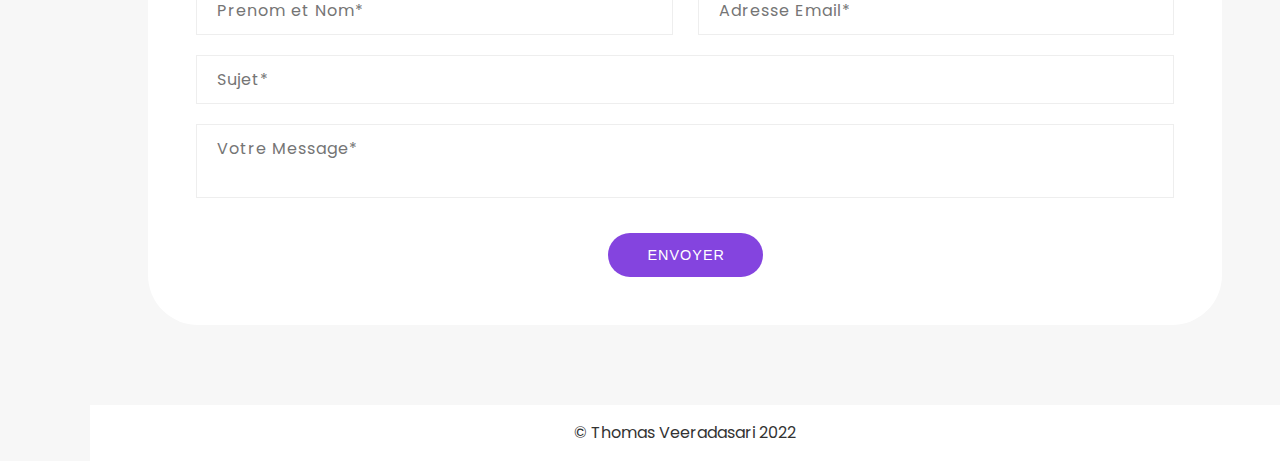
==== commit 4047e69d: "Update index.html" ====
--- a/index.html
+++ b/index.html
@@ -224,11 +224,10 @@
                             </div>
                             <div class="projetsResumeContainer">
                                 <h3>PORTFOLIO</h3>
-                                <h4>Technologies utilisées: <span class="techStack">GIMP</span><span class="techStack">Figma</span><span class="techStack">VS Code</span><span class="techStack">HTML</span><span class="techStack">CSS</span><span class="techStack">Javascript</span></h4>
+                                <h4>Technologies utilisées: <span class="techStack">Figma</span><span class="techStack">VS Code</span><span class="techStack">HTML</span><span class="techStack">CSS</span><span class="techStack">Javascript</span></h4>
                                 <ul>
-                                    <li>lorem ipsum lorem ipsum lorem ipsum lorem ipsum</li>
-                                    <li>lorem ipsum lorem ipsum lorem ipsum lorem ipsum</li>
-                                    <li>lorem ipsum lorem ipsum lorem ipsum lorem ipsum</li>
+                                    <li>Construit dans le cadre d'un de mes projets personnels.</li>
+                                    <li>Conception responsive d'une seule page.</li>
                                 </ul>
                                 <div class="projetsLinks">
                                     <a href="" class="viewLink">Démo</a>
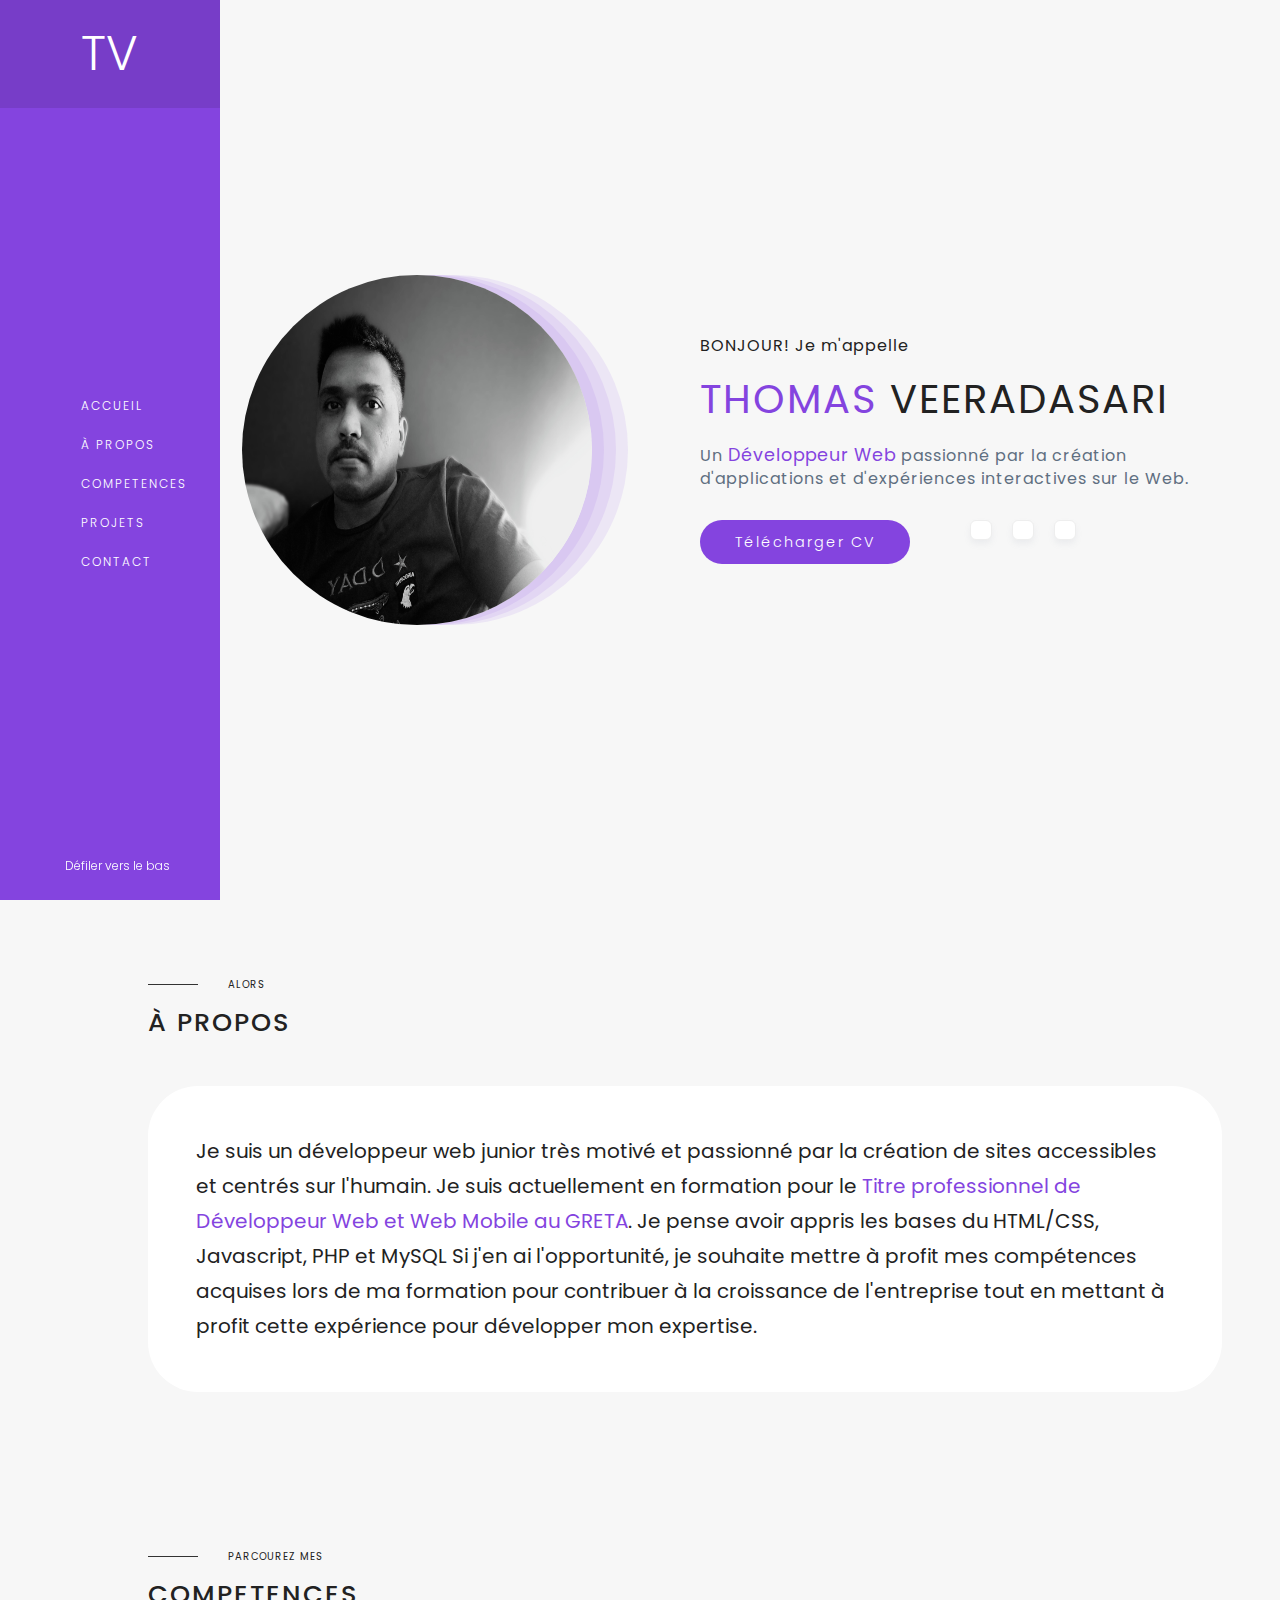
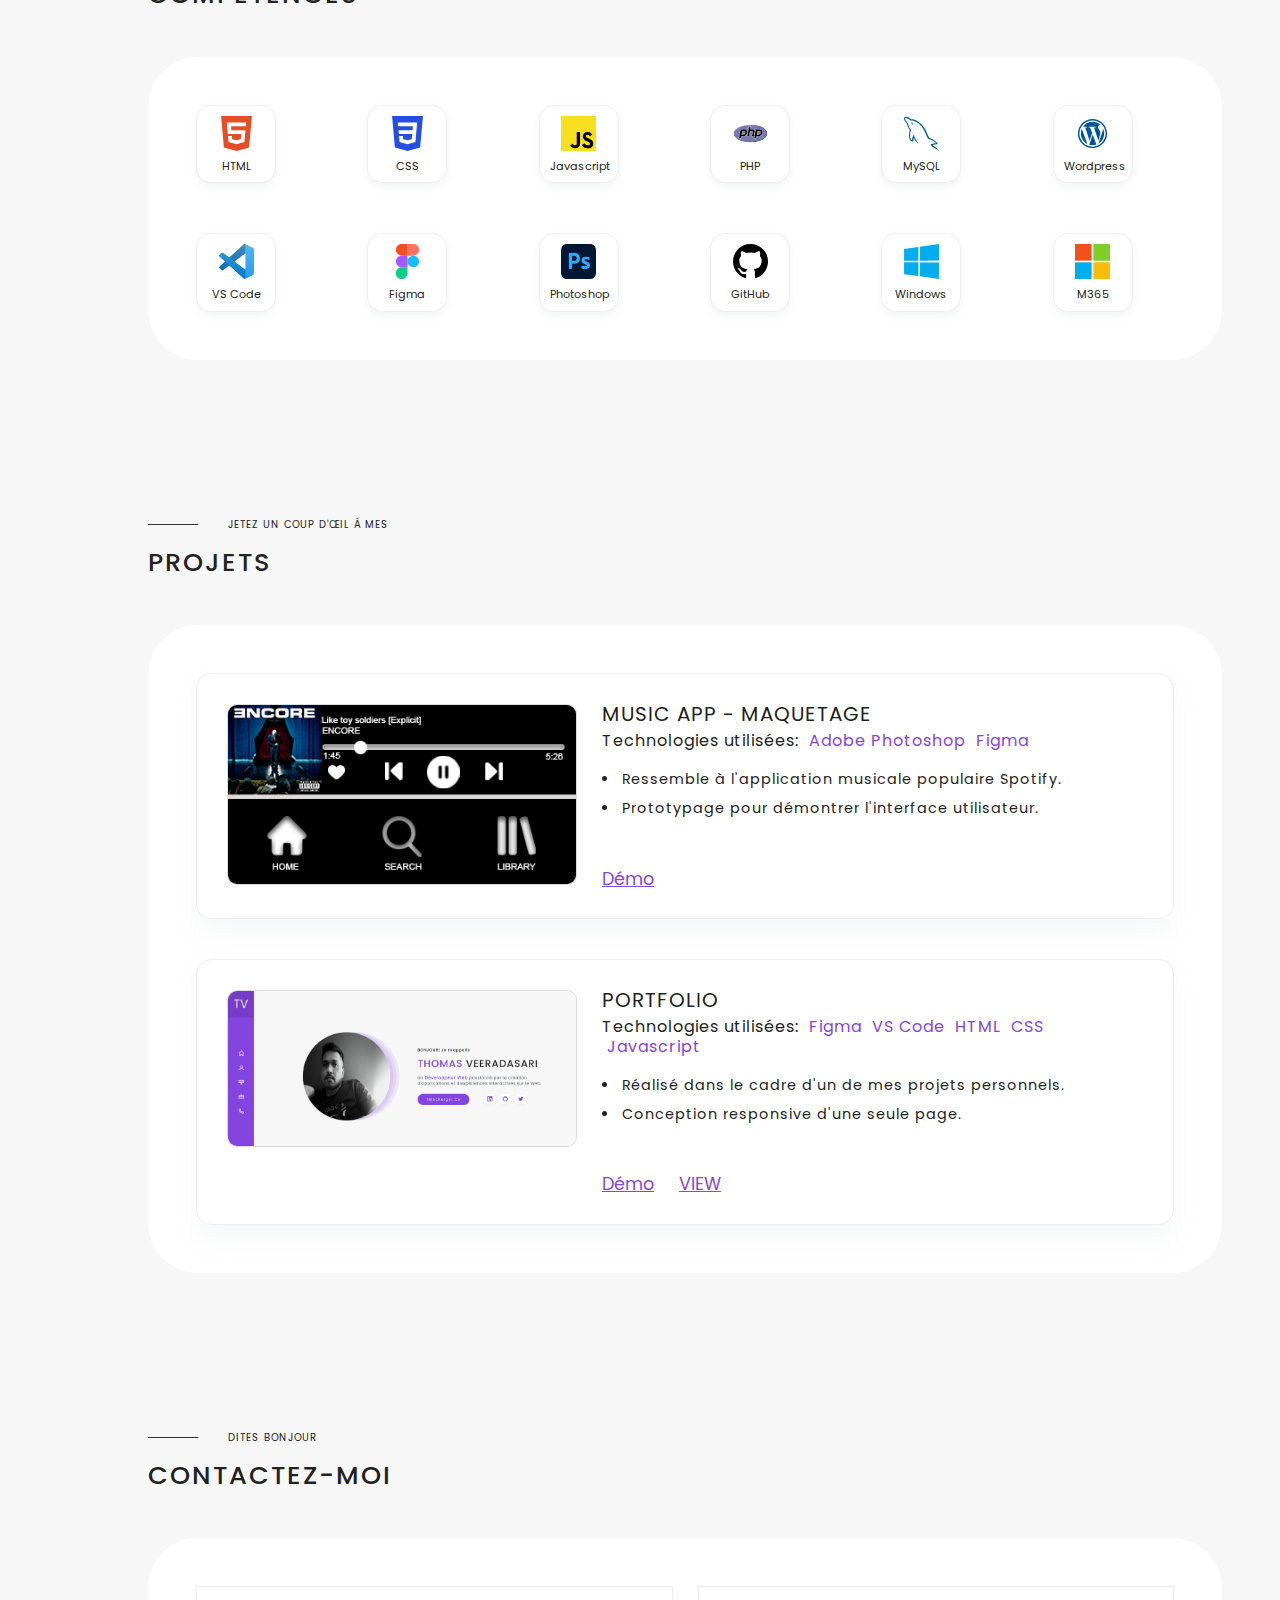
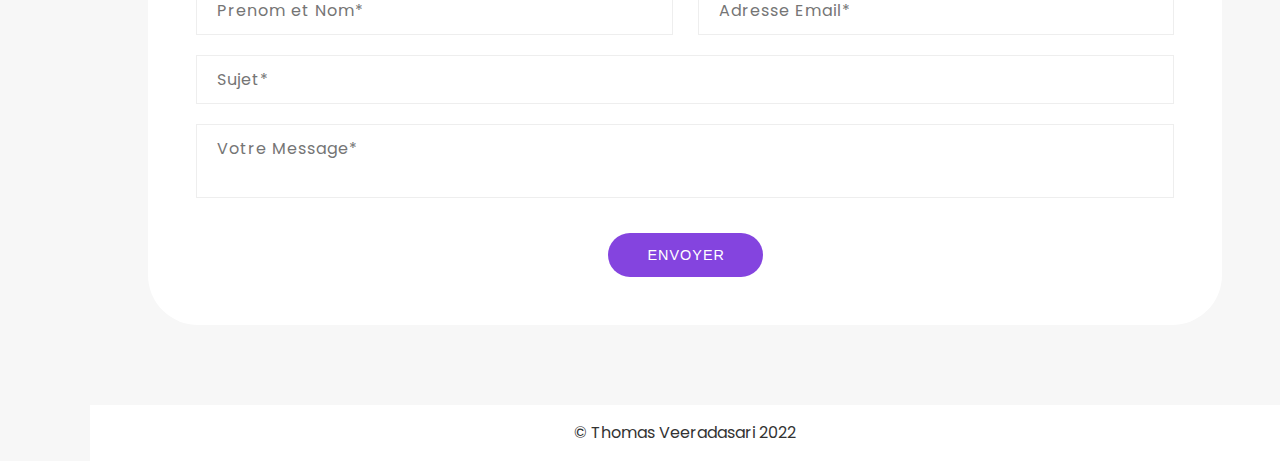
==== commit f9ab2c72: "Update index.html" ====
--- a/index.html
+++ b/index.html
@@ -226,7 +226,7 @@
                                 <h3>PORTFOLIO</h3>
                                 <h4>Technologies utilisées: <span class="techStack">Figma</span><span class="techStack">VS Code</span><span class="techStack">HTML</span><span class="techStack">CSS</span><span class="techStack">Javascript</span></h4>
                                 <ul>
-                                    <li>Construit dans le cadre d'un de mes projets personnels.</li>
+                                    <li>Réalisé dans le cadre d'un de mes projets personnels.</li>
                                     <li>Conception responsive d'une seule page.</li>
                                 </ul>
                                 <div class="projetsLinks">
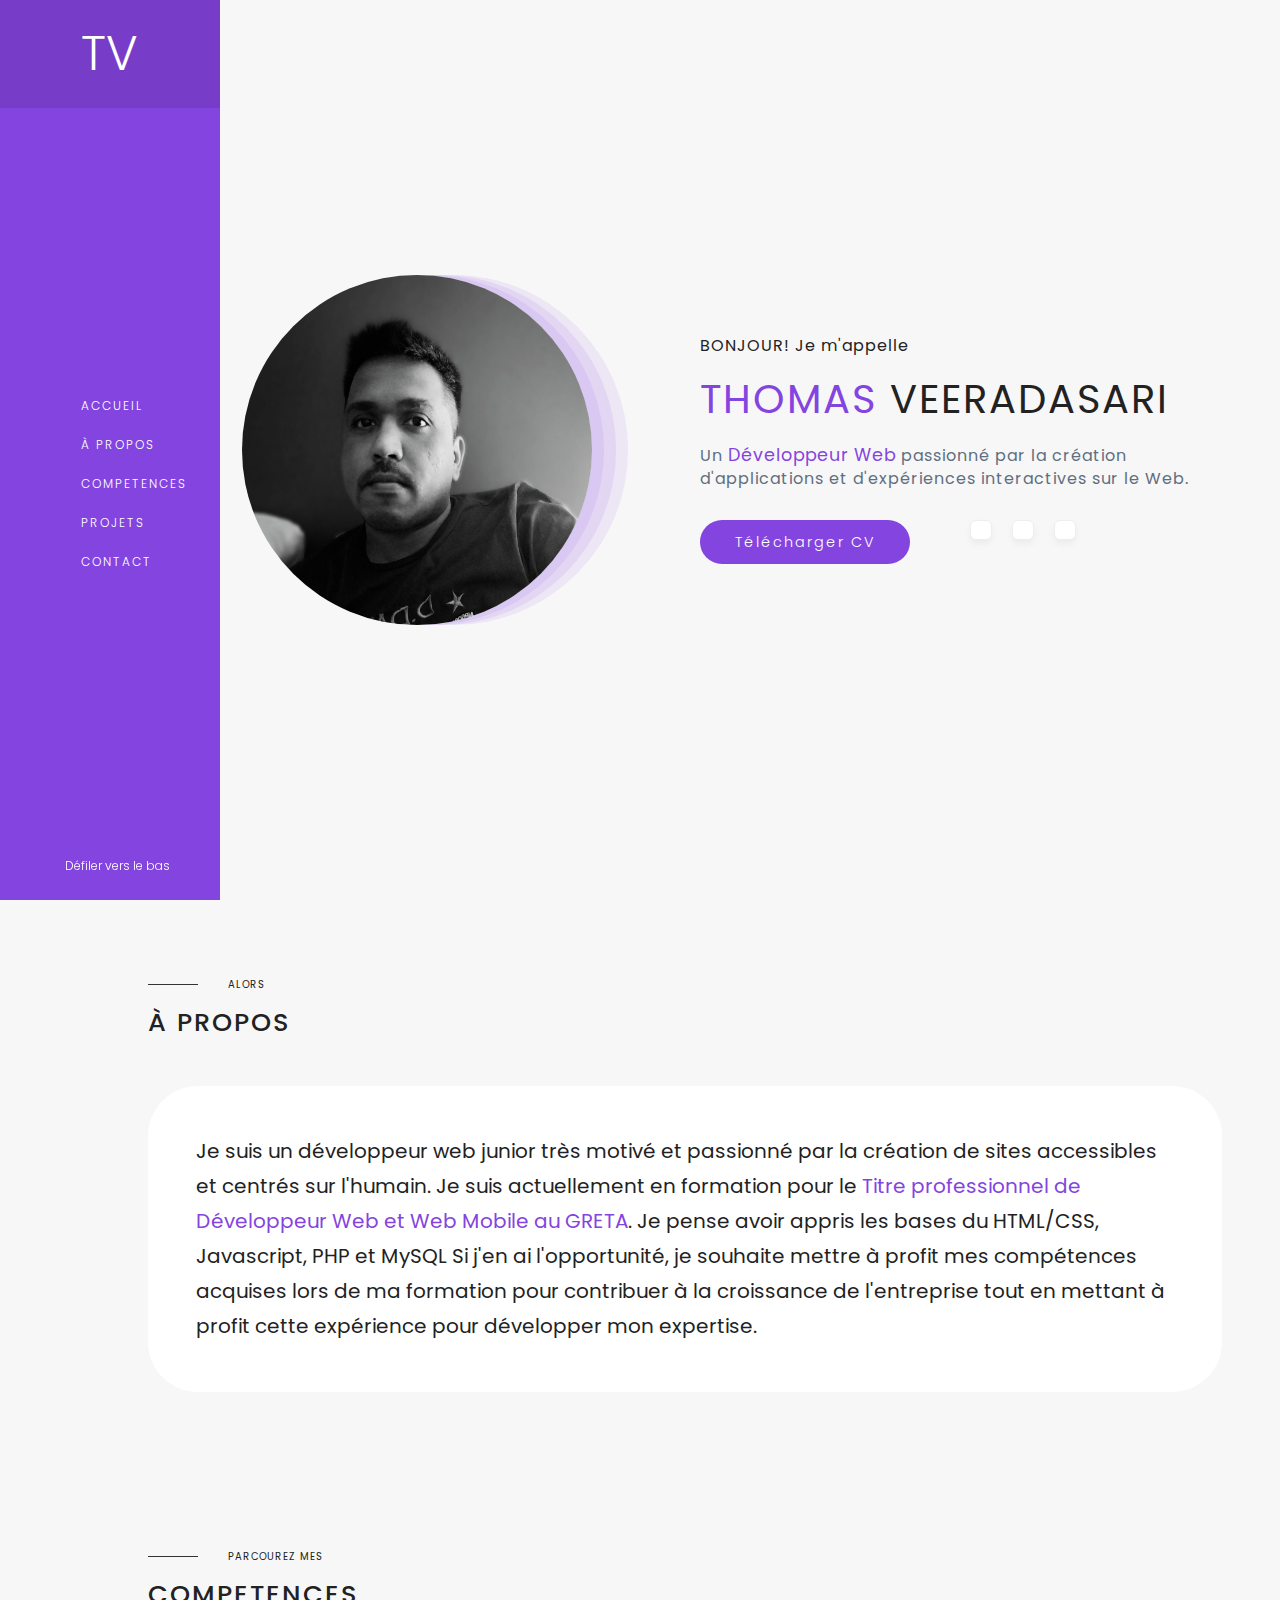
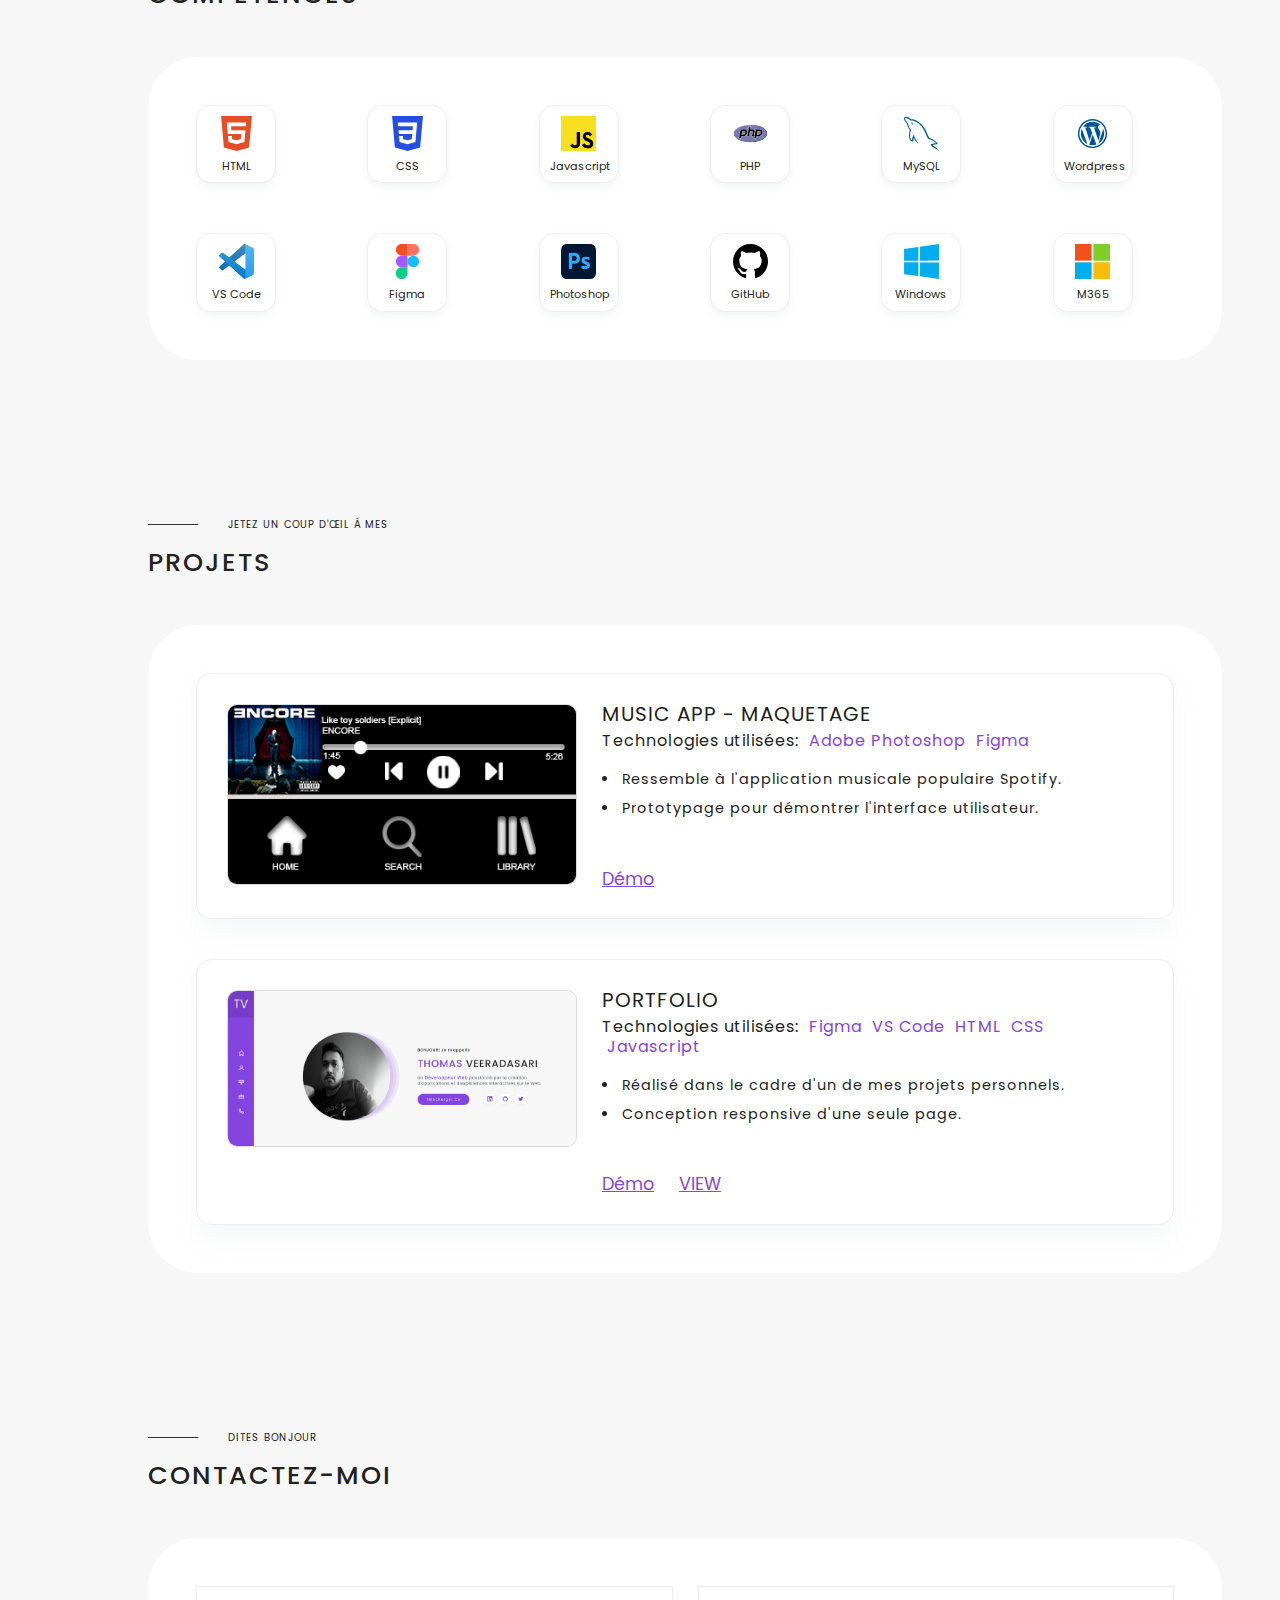
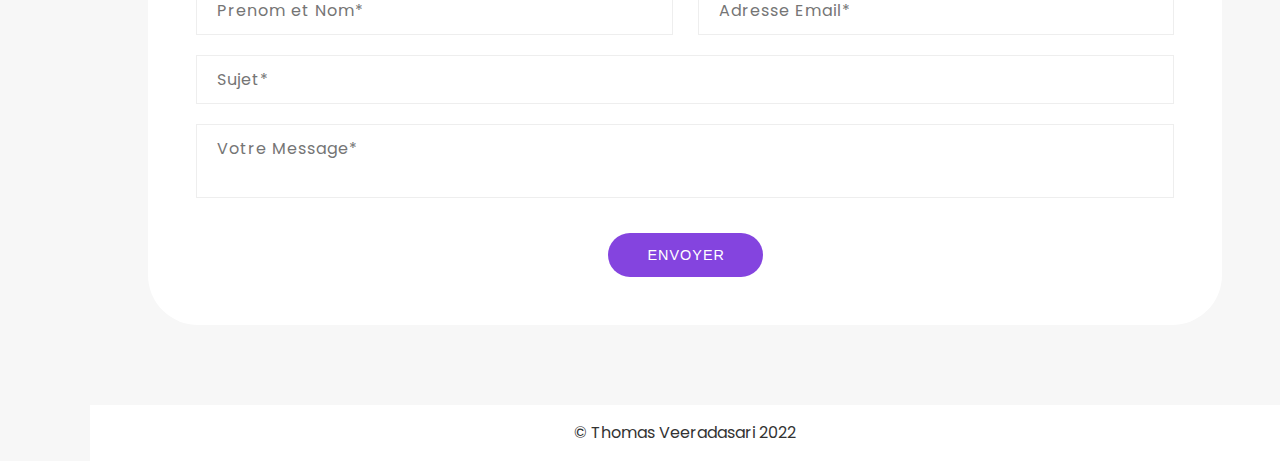
==== commit e7d3eacf: "Update index.html" ====
--- a/index.html
+++ b/index.html
@@ -78,7 +78,7 @@
         <div class="innerWrapper">
             <header>
                 <div class="profilePicture">
-                    <img src="assets/Images/IMG20200402204144.jpg" alt="A picture of Thomas Veeradasari">
+                    <img src="assets/Images/IMG202004022041441.jpg" alt="A picture of Thomas Veeradasari">
                 </div>
                 <div class="profile">
                     <p class="greet">BONJOUR! Je m'appelle</p>
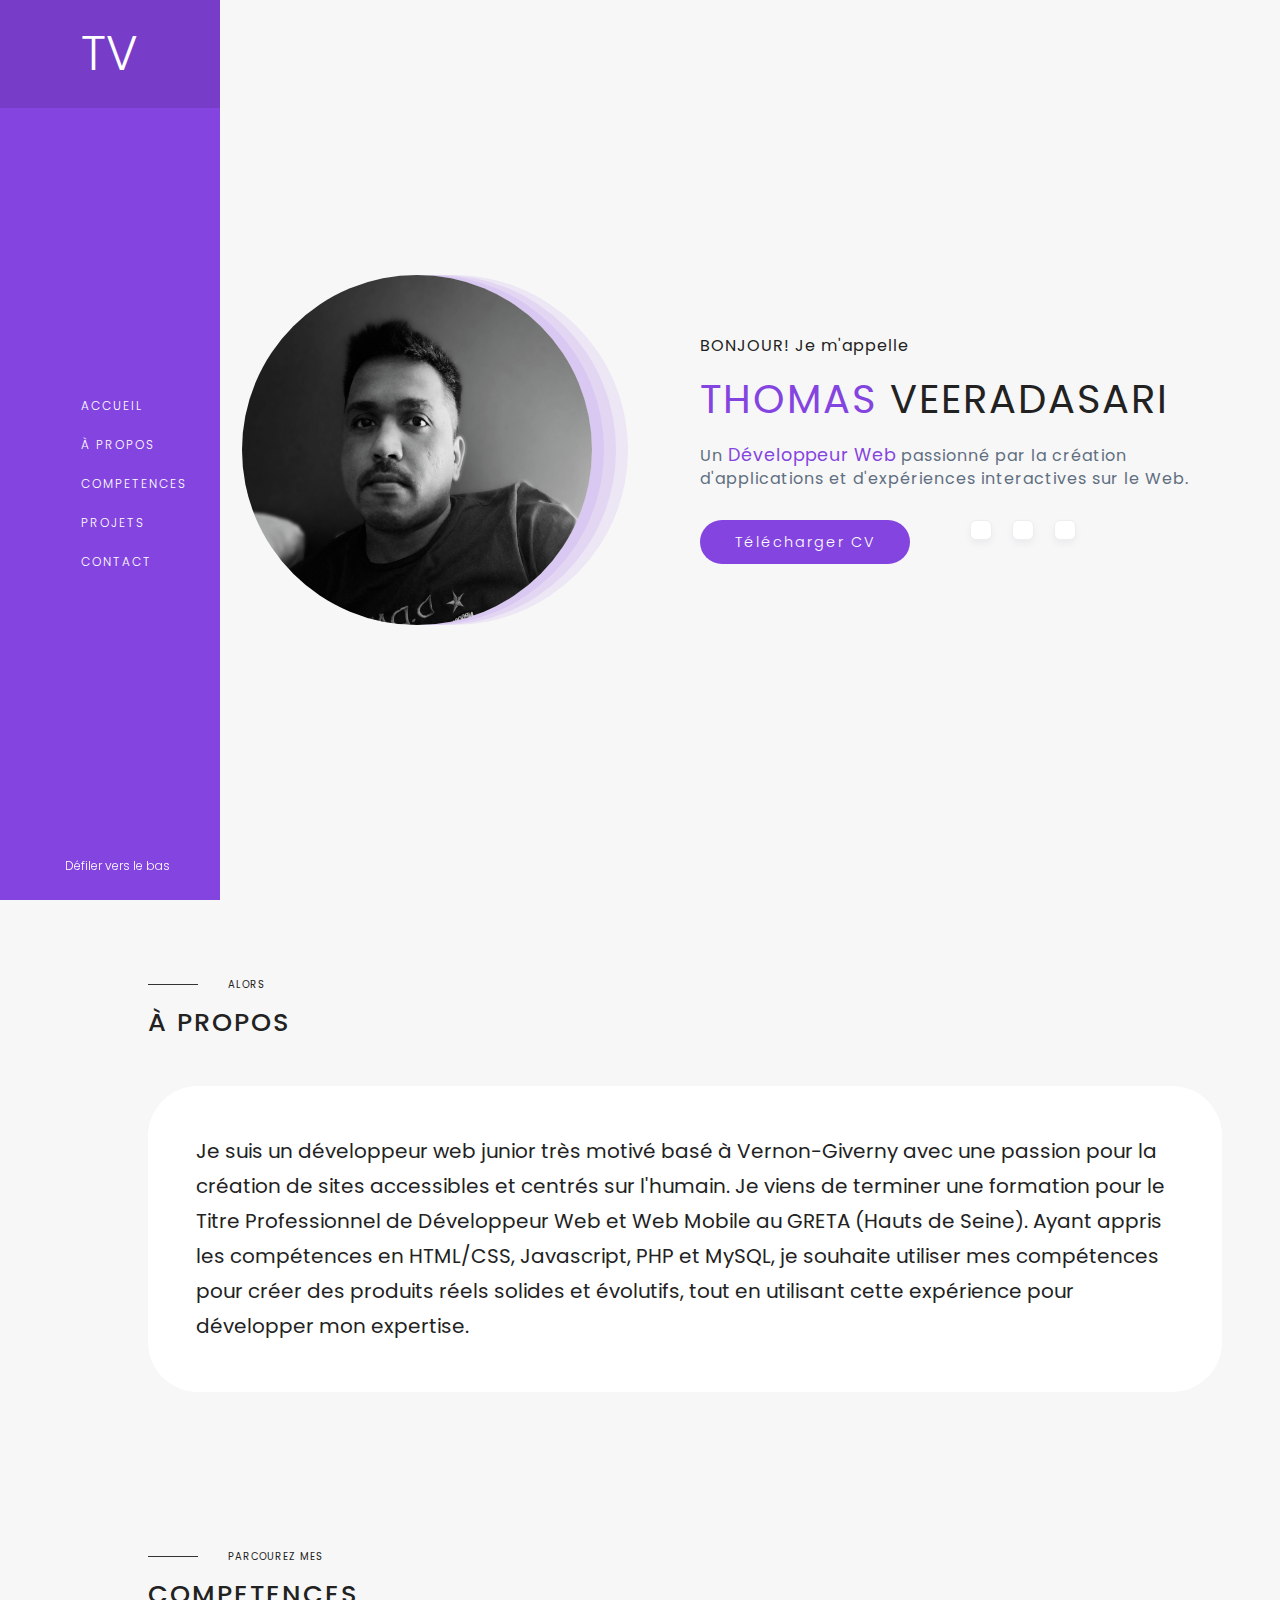
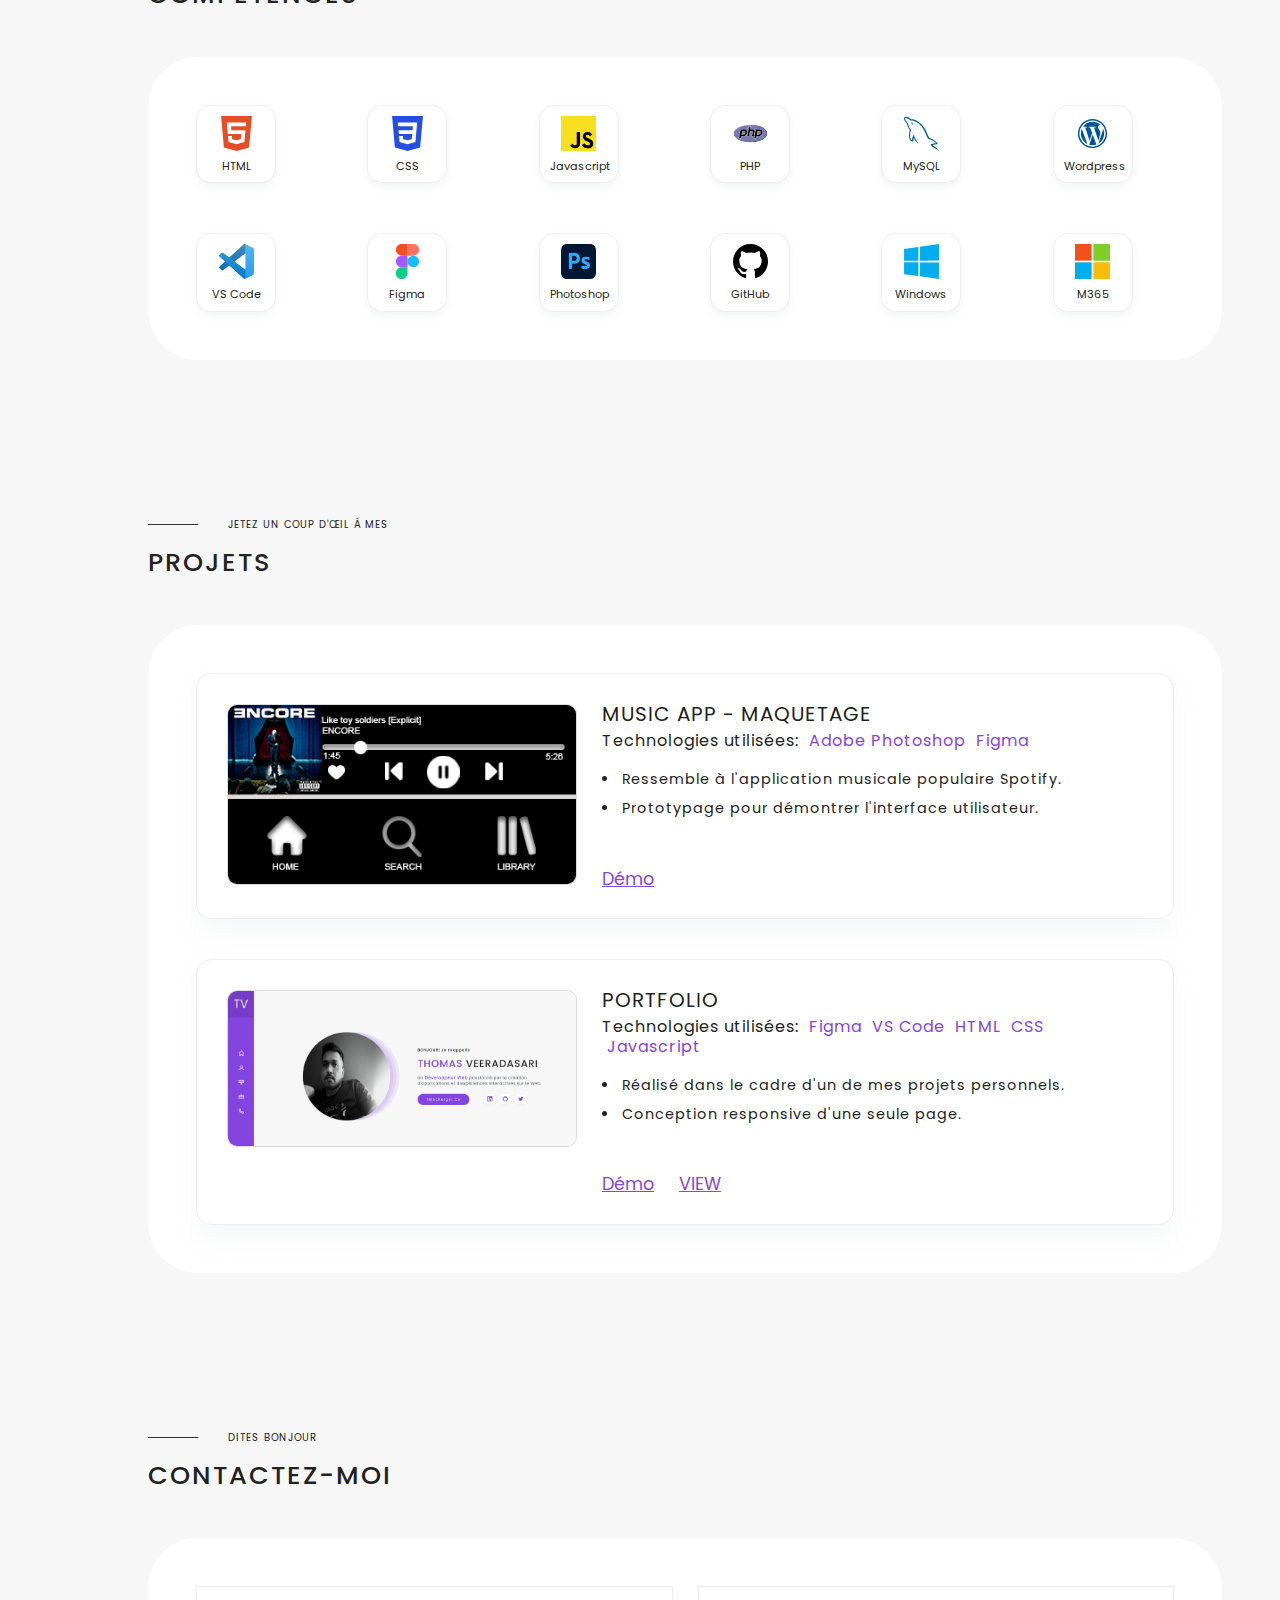
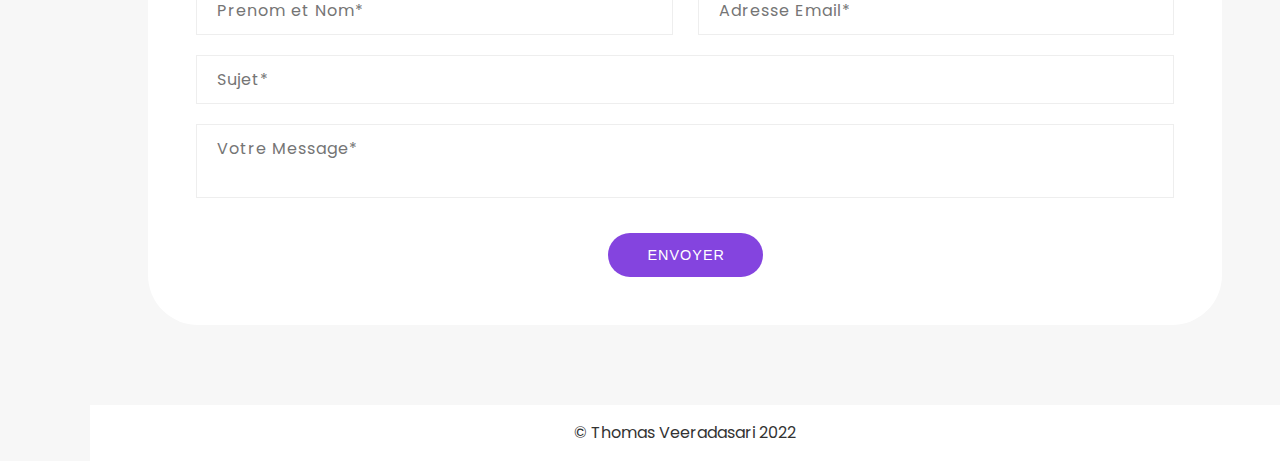
==== commit 3548f434: "Update index.html" ====
--- a/index.html
+++ b/index.html
@@ -105,7 +105,7 @@
                         <h2>À PROPOS</h2>
                     </div>
                     <article class="proposContainer sectionContainer">
-                        <p>Je suis un développeur web junior très motivé et passionné par la création de sites accessibles et centrés sur l'humain. Je suis actuellement en formation pour le <span>Titre professionnel de Développeur Web et Web Mobile au GRETA</span>. Je pense avoir appris les bases du HTML/CSS, Javascript, PHP et MySQL Si j'en ai l'opportunité, je souhaite mettre à profit mes compétences acquises lors de ma formation pour contribuer à la croissance de l'entreprise tout en mettant à profit cette expérience pour développer mon expertise.</p>
+                        <p>Je suis un développeur web junior très motivé basé à Vernon-Giverny avec une passion pour la création de sites accessibles et centrés sur l'humain. Je viens de terminer une formation pour le Titre Professionnel de Développeur Web et Web Mobile au GRETA (Hauts de Seine). Ayant appris les compétences en HTML/CSS, Javascript, PHP et MySQL, je souhaite utiliser mes compétences pour créer des produits réels solides et évolutifs, tout en utilisant cette expérience pour développer mon expertise.</p>
                     </article>
                 </section>
 
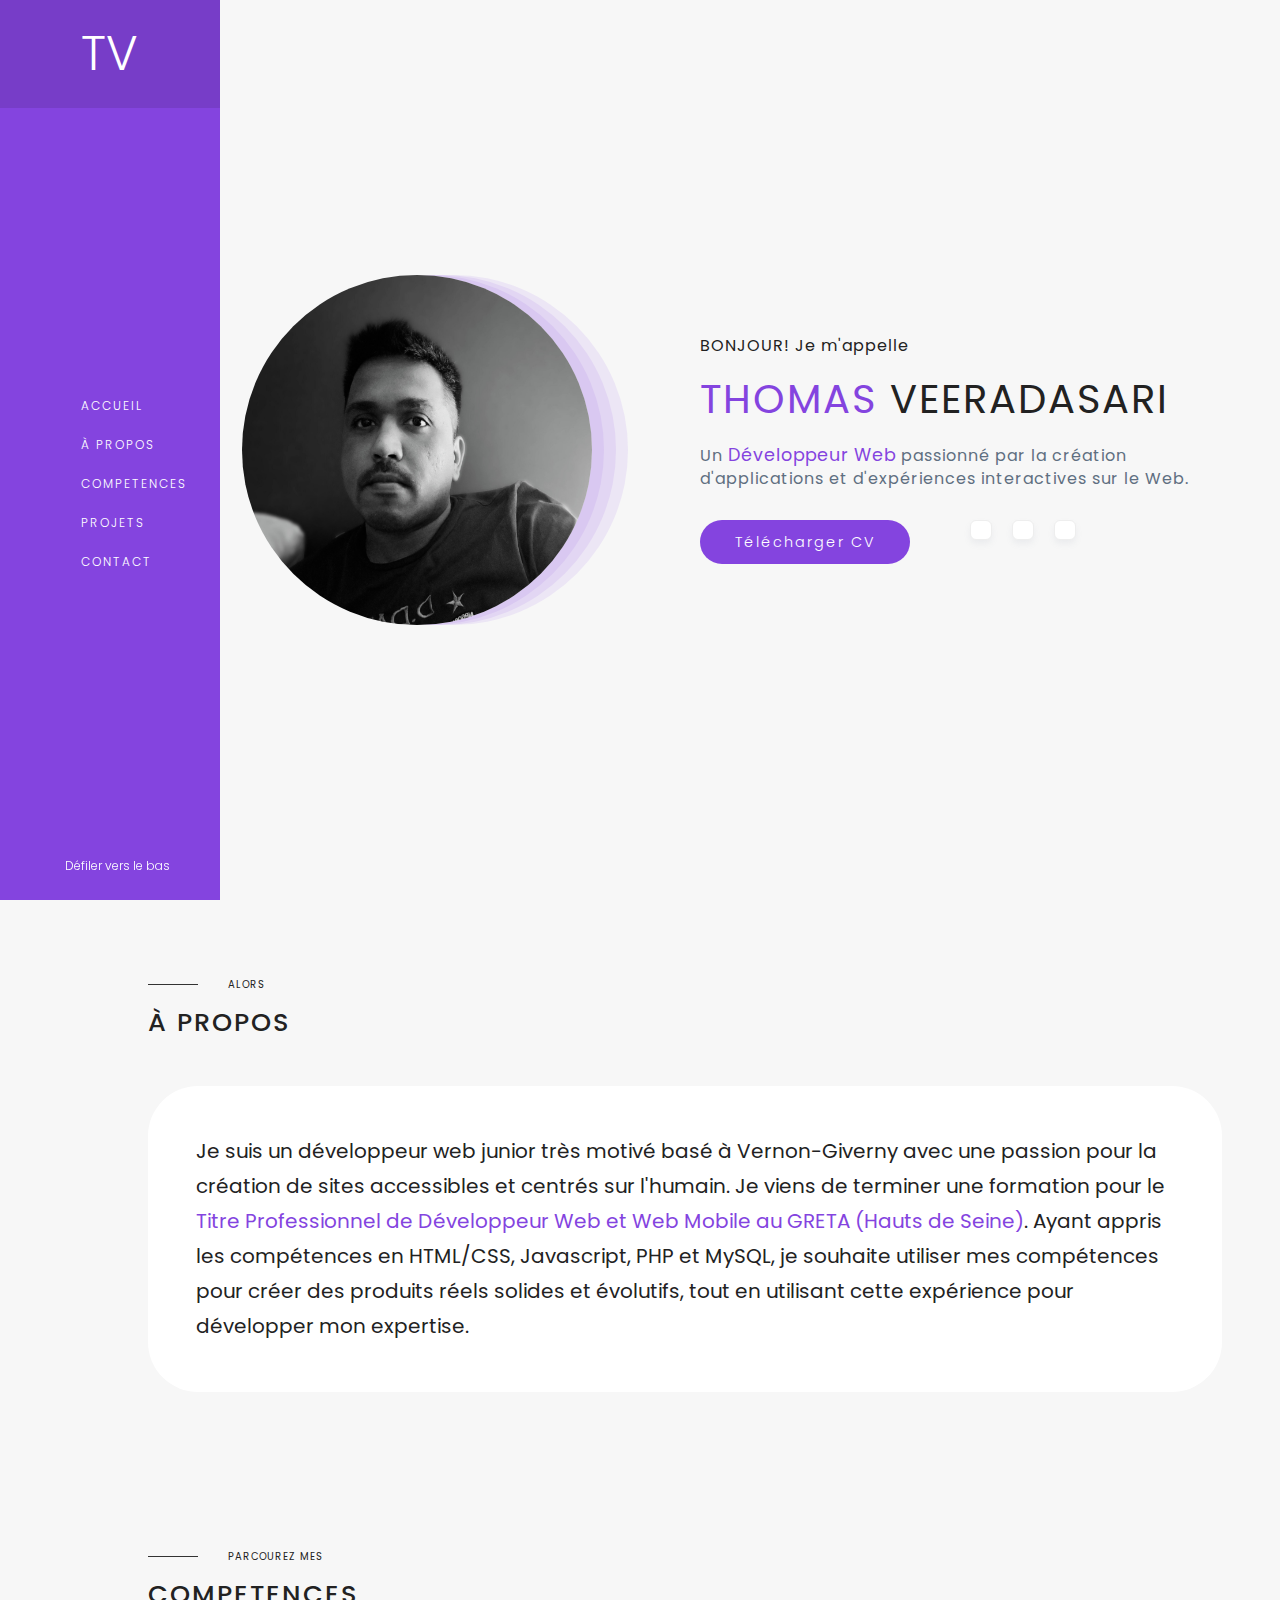
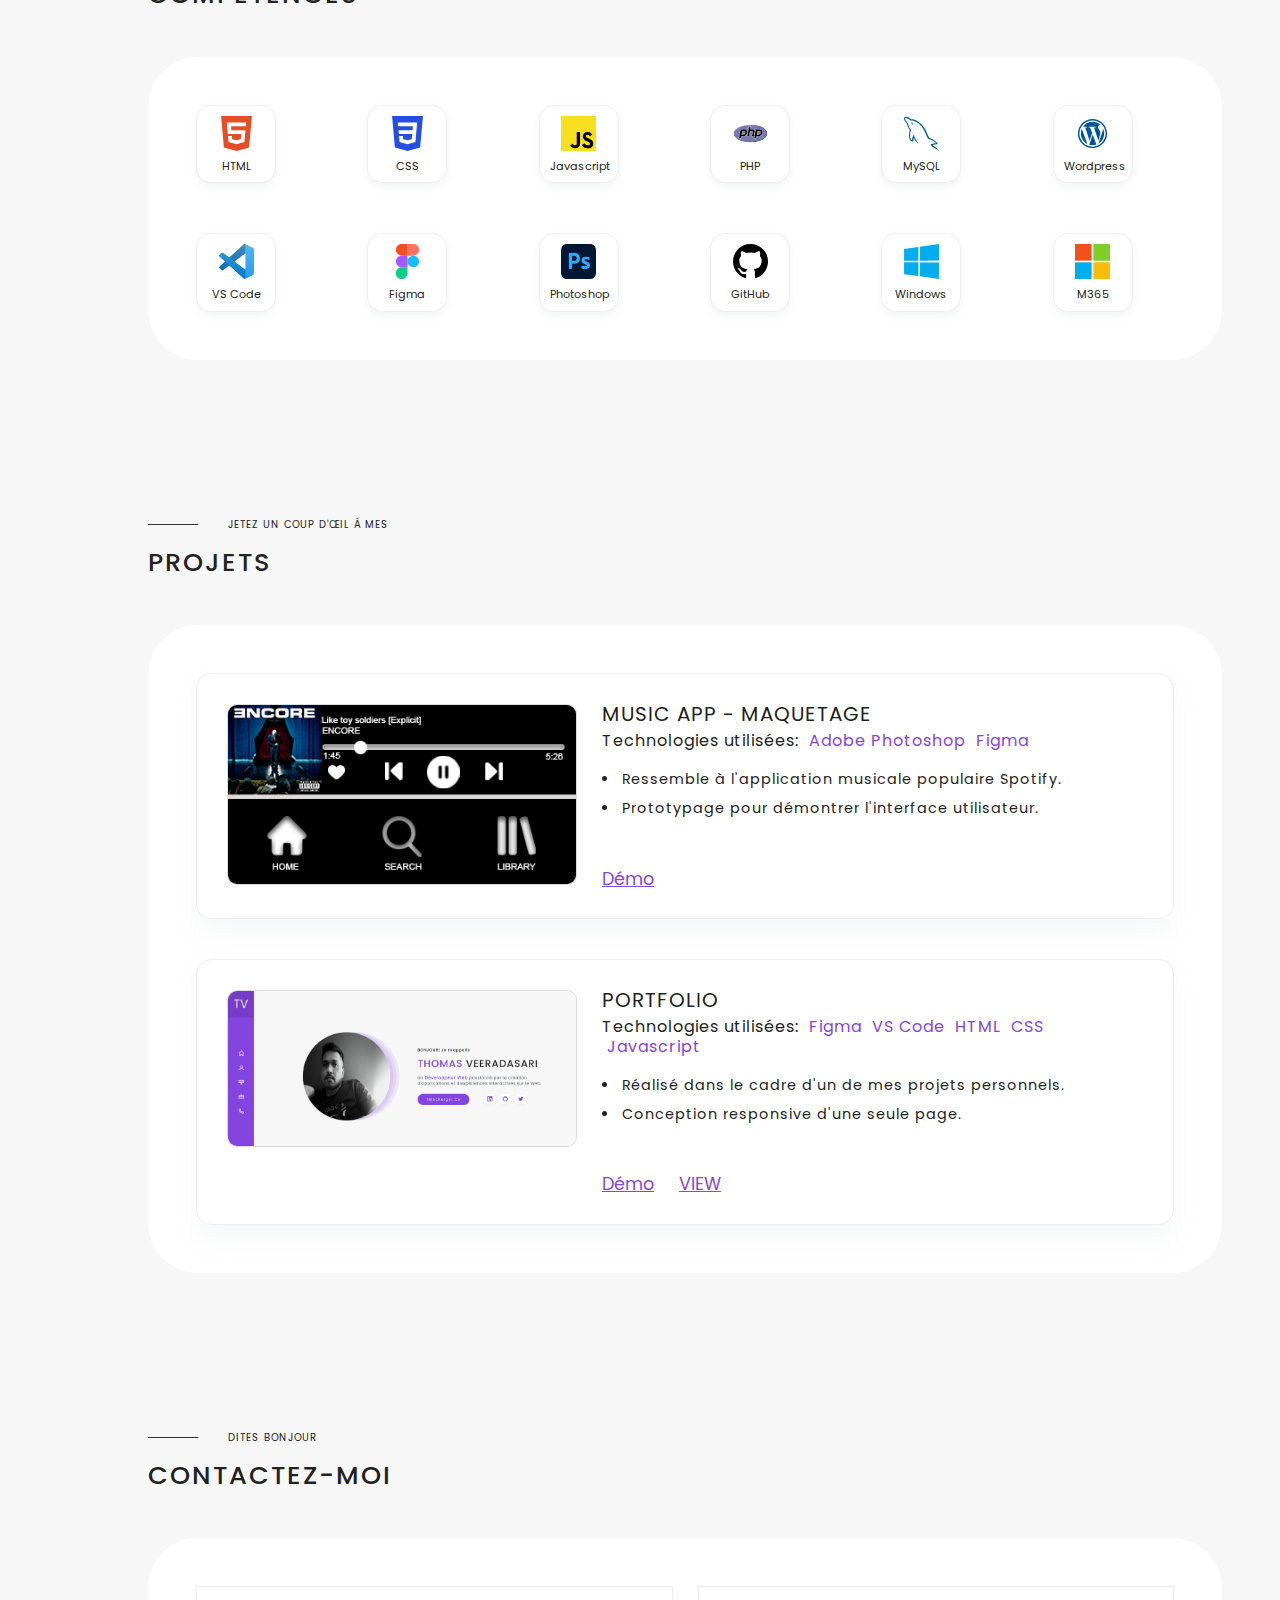
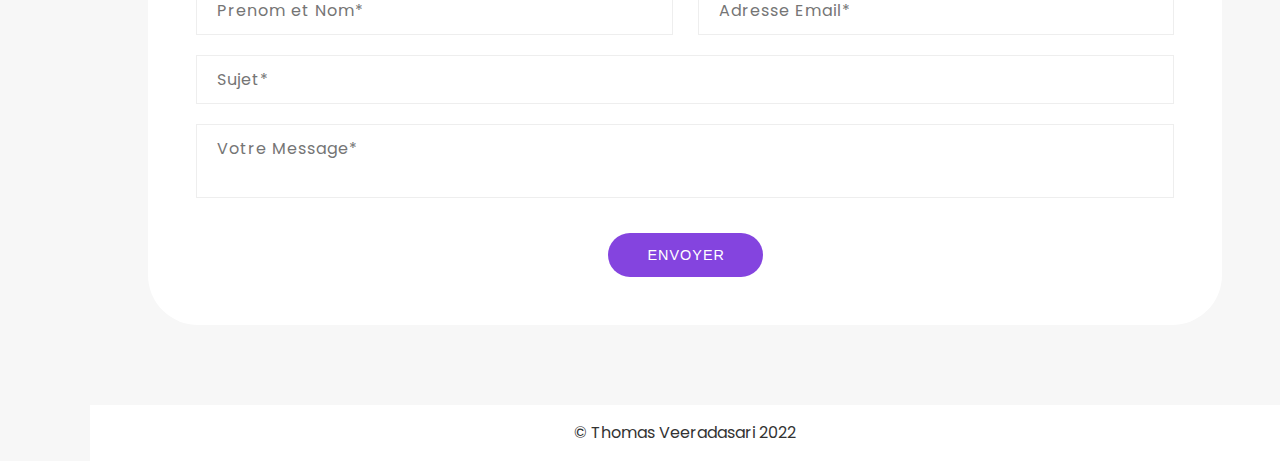
==== commit 49fd8428: "Update index.html" ====
--- a/index.html
+++ b/index.html
@@ -105,7 +105,7 @@
                         <h2>À PROPOS</h2>
                     </div>
                     <article class="proposContainer sectionContainer">
-                        <p>Je suis un développeur web junior très motivé basé à Vernon-Giverny avec une passion pour la création de sites accessibles et centrés sur l'humain. Je viens de terminer une formation pour le Titre Professionnel de Développeur Web et Web Mobile au GRETA (Hauts de Seine). Ayant appris les compétences en HTML/CSS, Javascript, PHP et MySQL, je souhaite utiliser mes compétences pour créer des produits réels solides et évolutifs, tout en utilisant cette expérience pour développer mon expertise.</p>
+                        <p>Je suis un développeur web junior très motivé basé à Vernon-Giverny avec une passion pour la création de sites accessibles et centrés sur l'humain. Je viens de terminer une formation pour le <span>Titre Professionnel de Développeur Web et Web Mobile au GRETA (Hauts de Seine)</span>. Ayant appris les compétences en HTML/CSS, Javascript, PHP et MySQL, je souhaite utiliser mes compétences pour créer des produits réels solides et évolutifs, tout en utilisant cette expérience pour développer mon expertise.</p>
                     </article>
                 </section>
 
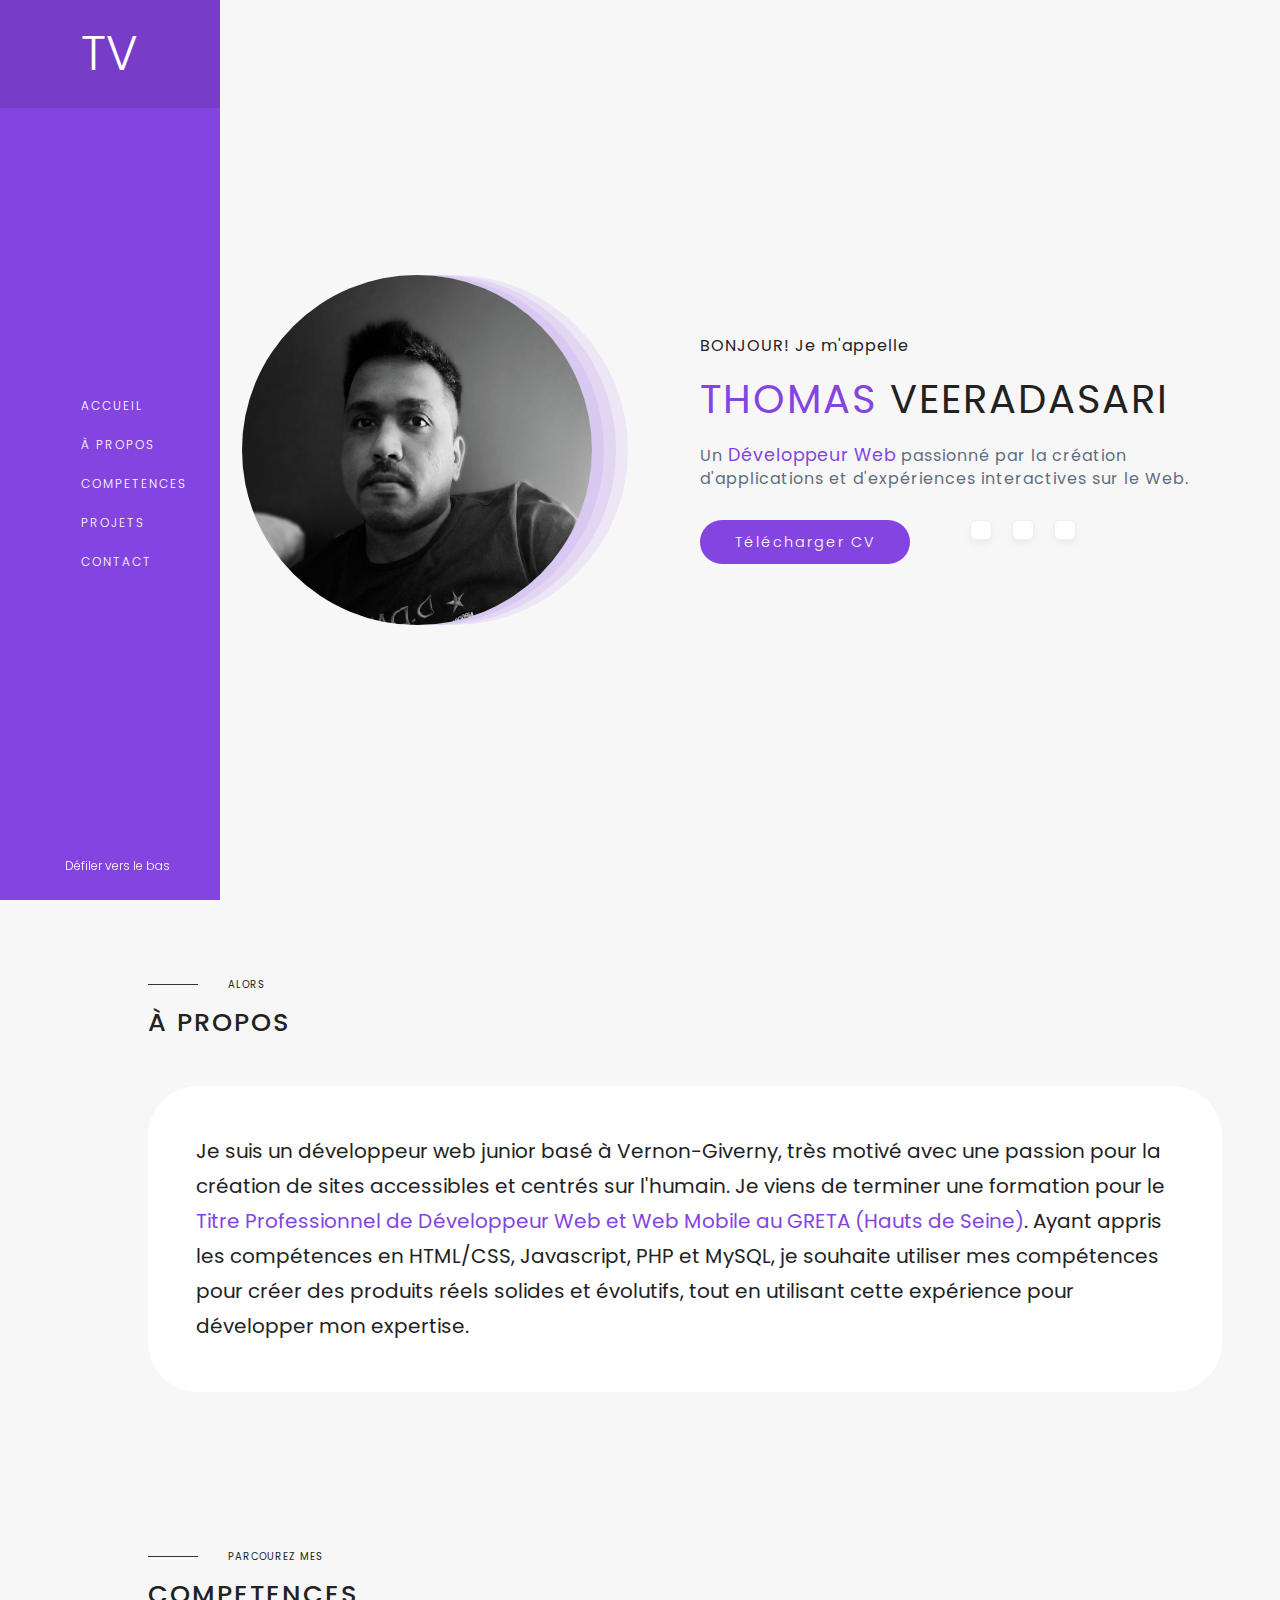
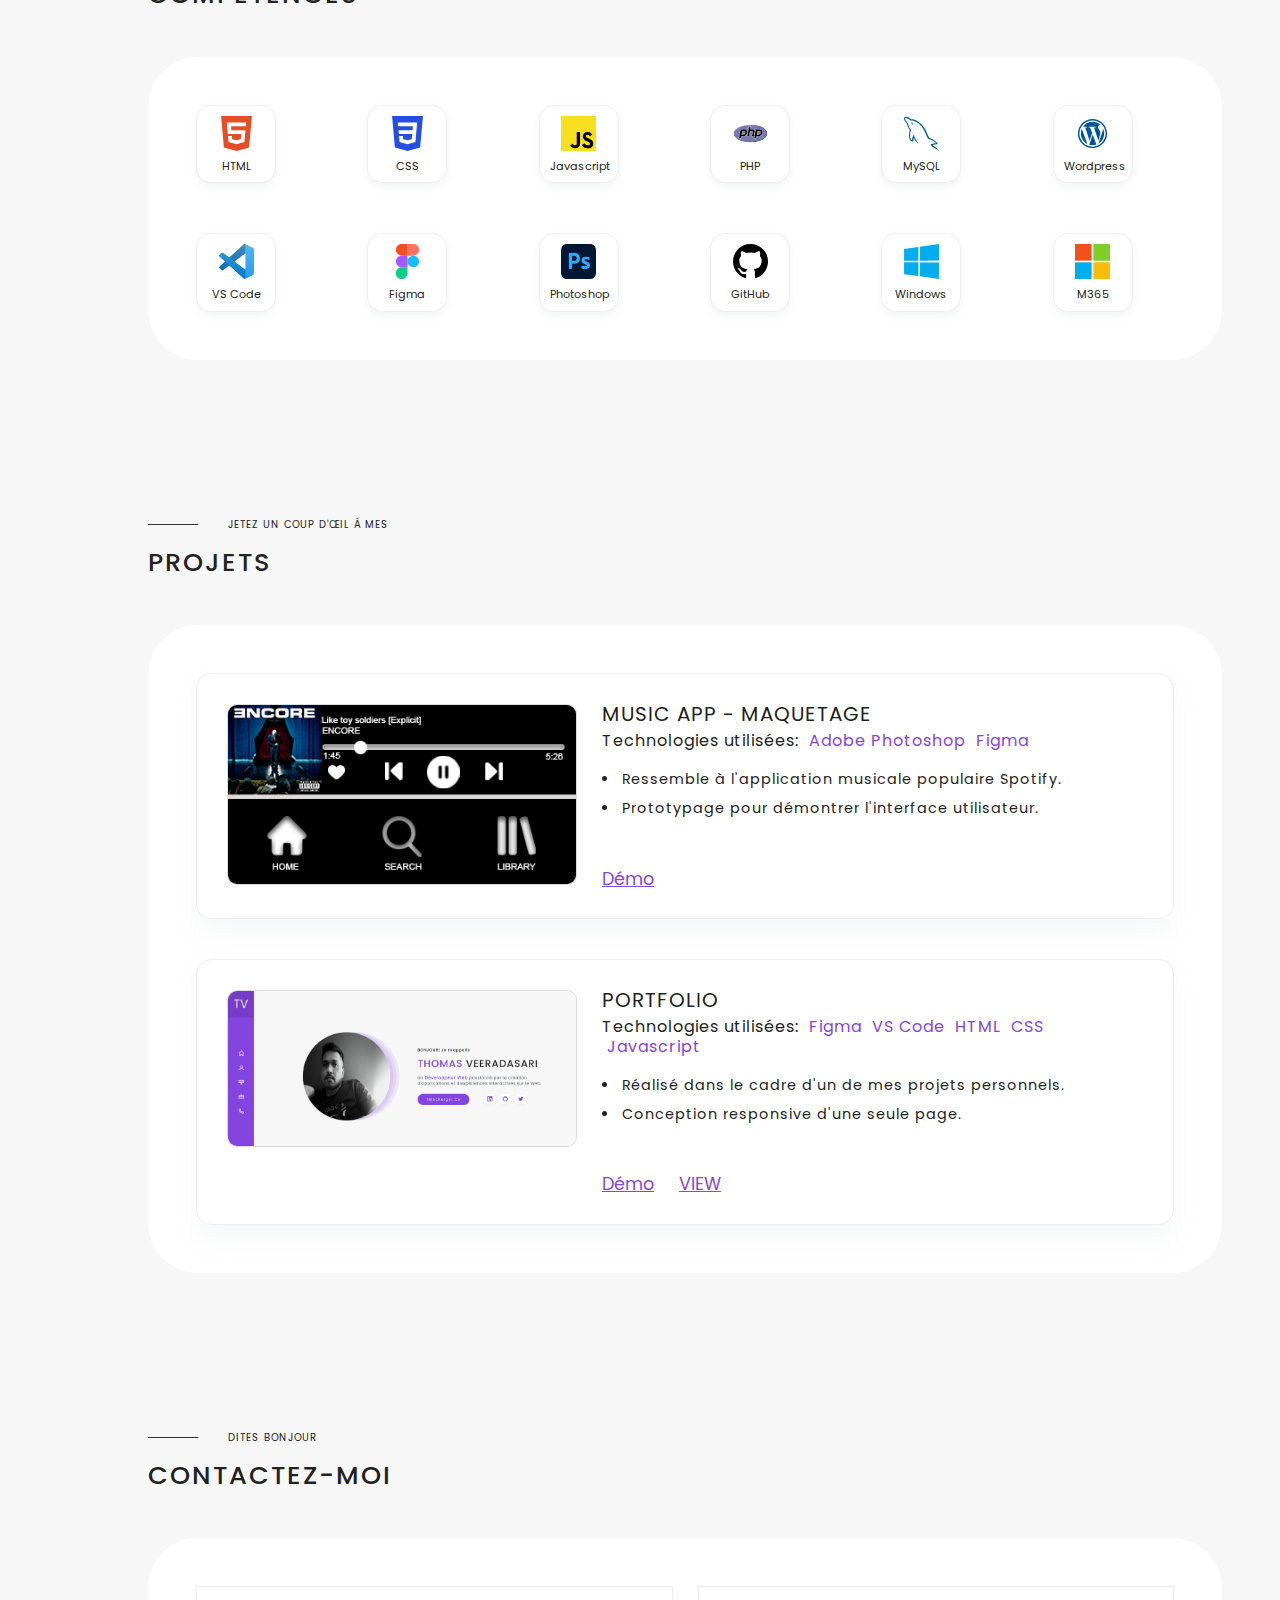
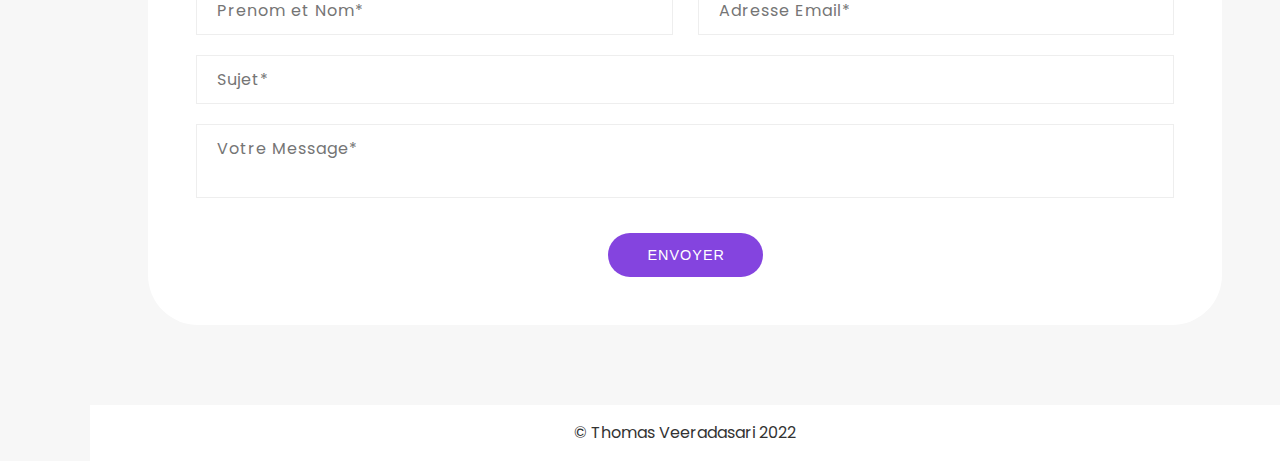
==== commit 5ccfca31: "Update index.html" ====
--- a/index.html
+++ b/index.html
@@ -105,7 +105,7 @@
                         <h2>À PROPOS</h2>
                     </div>
                     <article class="proposContainer sectionContainer">
-                        <p>Je suis un développeur web junior très motivé basé à Vernon-Giverny avec une passion pour la création de sites accessibles et centrés sur l'humain. Je viens de terminer une formation pour le <span>Titre Professionnel de Développeur Web et Web Mobile au GRETA (Hauts de Seine)</span>. Ayant appris les compétences en HTML/CSS, Javascript, PHP et MySQL, je souhaite utiliser mes compétences pour créer des produits réels solides et évolutifs, tout en utilisant cette expérience pour développer mon expertise.</p>
+                        <p>Je suis un développeur web junior basé à Vernon-Giverny, très motivé avec une passion pour la création de sites accessibles et centrés sur l'humain. Je viens de terminer une formation pour le <span>Titre Professionnel de Développeur Web et Web Mobile au GRETA (Hauts de Seine)</span>. Ayant appris les compétences en HTML/CSS, Javascript, PHP et MySQL, je souhaite utiliser mes compétences pour créer des produits réels solides et évolutifs, tout en utilisant cette expérience pour développer mon expertise.</p>
                     </article>
                 </section>
 
